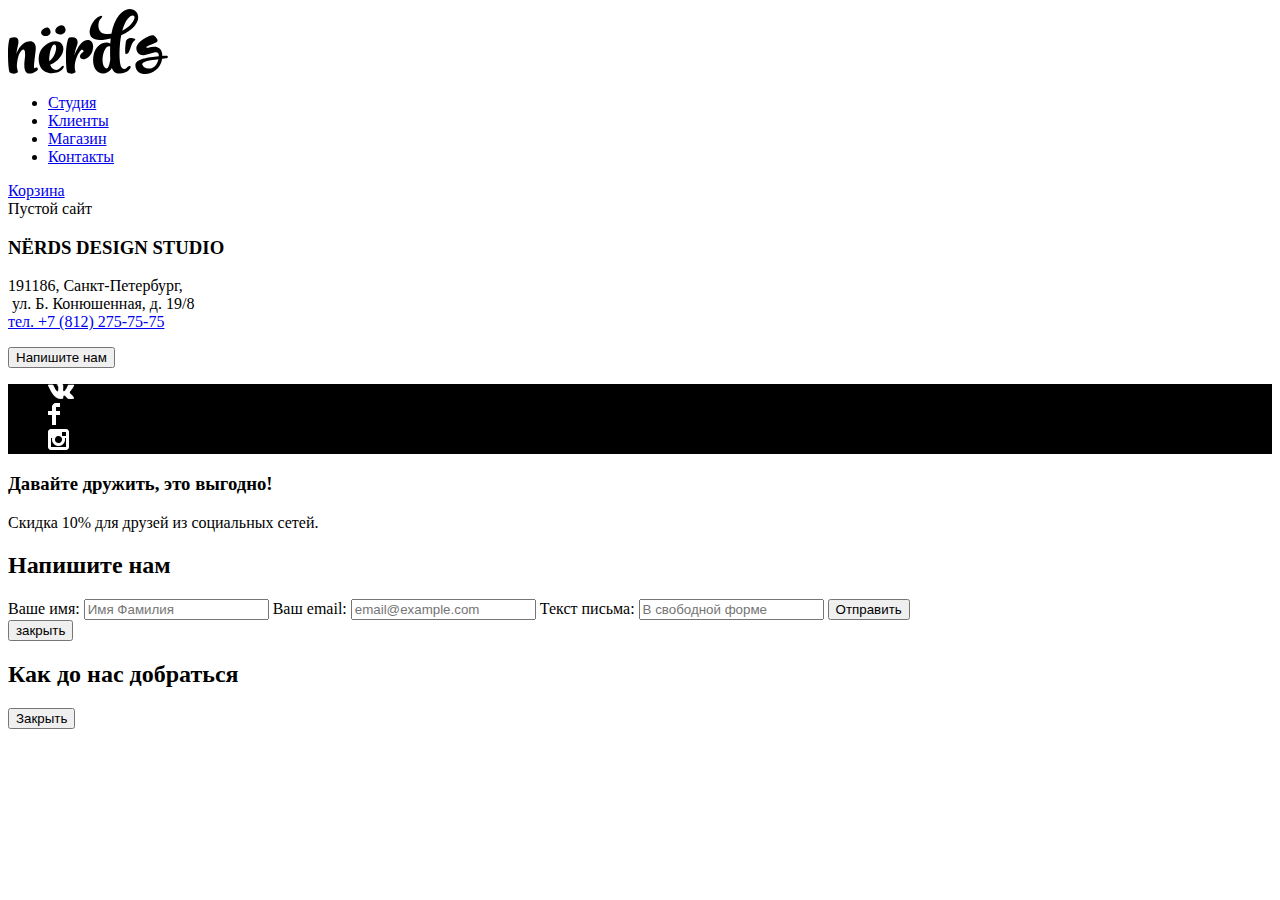
==== blank.html @ 750531e5 "Разметка главной страницы" ====
<!DOCTYPE HTML>
<html lang="ru">
<head>
  <meta charset="utf-8">
  <title>Проект Nerds</title>
</head>
<body>
<header>
  <nav>
    <a ><img src="img/nerds-logo.svg" alt="логотип"></a>
    <ul>
      <li><a href="blank.html">Студия
      </a></li>
      <li><a href="blank.html">Клиенты</a></li>
      <li><a href="catalog.html">Магазин</a></li>
      <li><a href="blank.html">Контакты</a></li>
    </ul>
    <a href="blank.html">Корзина</a>

  </nav>
</header>
<main>
Пустой сайт


</main>
<footer>
  <section>
    <h3>NЁRDS DESIGN STUDIO</h3>
    <p>191186, Санкт-Петербург,<br>  ул. Б. Конюшенная, д. 19/8  <br><a href="tel:+78122757575">тел. +7 (812) 275-75-75</a></p>
    <button type="post">Напишите нам</button>
  </section>
  <ul style="background-color: black;">
    <li><a href="blank.html"><img src="img/vk-icon.png" alt=""> </a></li>
    <li><a href="blank.html"><img src="img/fb-icon.png" alt=""> </a></li>
    <li><a href="blank.html"><img src="img/insta-icon.png" alt=""> </a></li>
  </ul>
  <h3>Давайте дружить, это выгодно!</h3>
  <p>Скидка 10% для друзей из социальных сетей.</p>

</footer>
<section>
  <h2>Напишите нам</h2>
  <form action="https://echo.htmlacademy.ru" method="post">
    <label for="login-login">Ваше имя:</label>
    <input type="login" id="login-login" placeholder="Имя Фамилия"></label>
    <label for="email">Ваш email:</label>
    <label>
      <input type="email" id="email" placeholder="email@example.com"></label>
    <label for="text">Текст письма:</label>
    <label><input type="text" id="text" placeholder="В свободной форме"></label>
    <button type="submit">Отправить</button>
  </form>
  <button type="button" >закрыть</button>
</section>
<section>
  <h2>Как до нас добраться</h2>
  <!--Здесь будет карта-->
  <button type="button" >Закрыть</button>
</section>



</body>
</html>
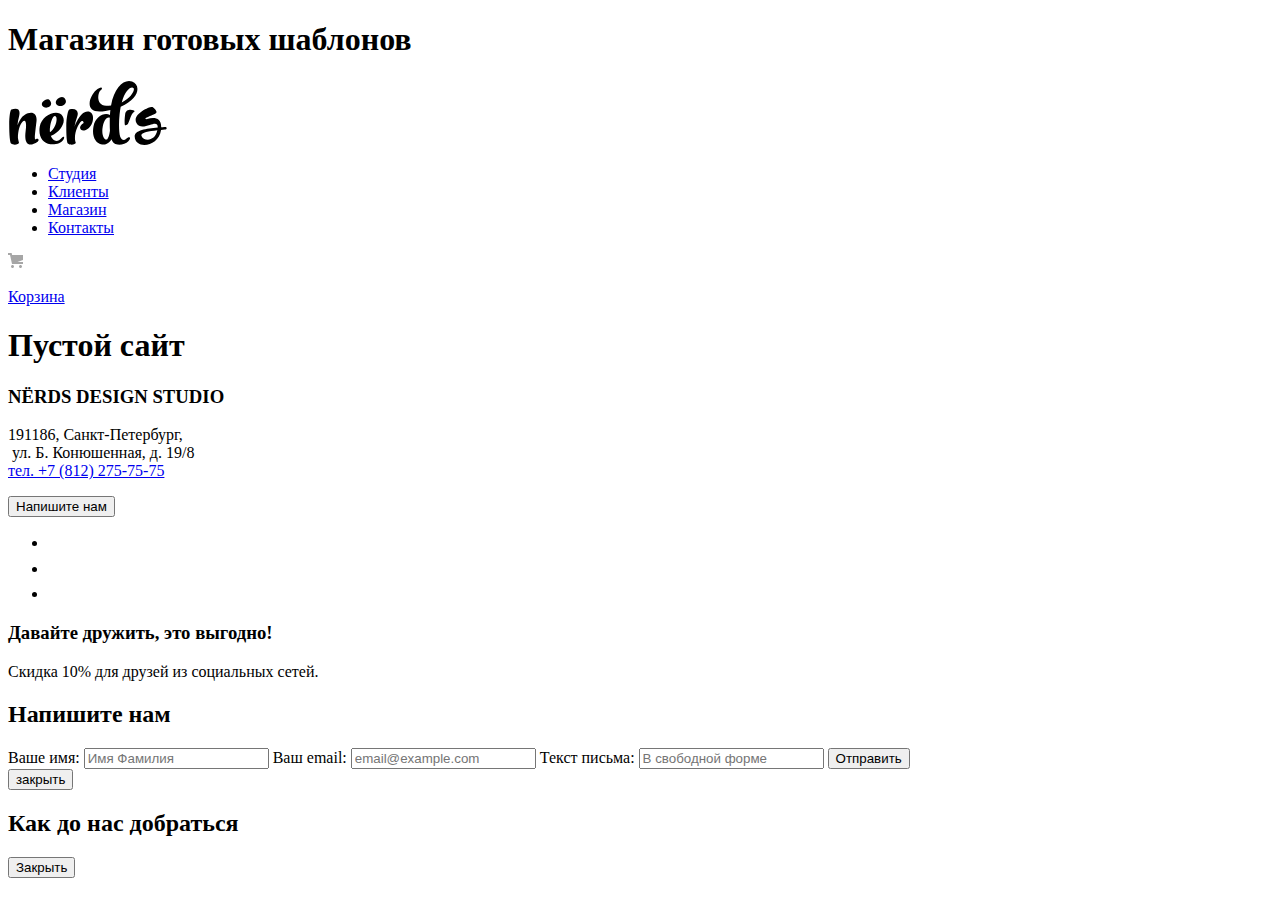
==== commit 9b2de847: "Графика всех страниц" ====
--- a/blank.html
+++ b/blank.html
@@ -3,11 +3,15 @@
 <head>
   <meta charset="utf-8">
   <title>Проект Nerds</title>
+  <link rel="icon" href="favicon.ico">
+  <link rel="icon" href="img/icon.svg" type="image/svg+×ml">
+  <link rel="apple-touch-icon" href="img/180.png">
 </head>
 <body>
 <header>
+  <h1>Магазин готовых шаблонов</h1>
   <nav>
-    <a ><img src="img/nerds-logo.svg" alt="логотип"></a>
+    <a href="index.html" ><img src="img/nerds-logo.svg" width="160" height="65" alt="логотип Нердс"></a>
     <ul>
       <li><a href="blank.html">Студия
       </a></li>
@@ -15,12 +19,13 @@
       <li><a href="catalog.html">Магазин</a></li>
       <li><a href="blank.html">Контакты</a></li>
     </ul>
+    <p><img src="img/cart-icon.svg" width="15" height="15" alt="Корзина"></p>
     <a href="blank.html">Корзина</a>
-
   </nav>
 </header>
 <main>
-Пустой сайт
+<h1>Пустой сайт</h1>
+
 
 
 </main>
@@ -31,25 +36,24 @@
 ул. Б. Конюшенная, д. 19/8    <br><a href="tel:+78122757575">тел. +7 (812) 275-75-75</a></p>
-    <button type="post">Напишите нам</button>
+    <button type="submit">Напишите нам</button>
   </section>
-  <ul style="background-color: black;">
-    <li><a href="blank.html"><img src="img/vk-icon.png" alt=""> </a></li>
-    <li><a href="blank.html"><img src="img/fb-icon.png" alt=""> </a></li>
-    <li><a href="blank.html"><img src="img/insta-icon.png" alt=""> </a></li>
+  <ul>
+   <li><a href="blank.html"><img src="img/vk-icon.svg " width="26" height="15" alt="мы в вконтакте"> </a></li>
+    <li><a href="blank.html"><img src="img/fb-icon.svg" width="12" height="22" alt="мы в фейсбуке"> </a></li>
+    <li><a href="blank.html"><img src="img/insta-icon.svg" width="21" height="21" alt="мы в инстаграме"> </a></li>
   </ul>
   <h3>Давайте дружить, это выгодно!</h3>
   <p>Скидка 10% для друзей из социальных сетей.</p>
-
 </footer>
 <section>
   <h2>Напишите нам</h2>
   <form action="https://echo.htmlacademy.ru" method="post">
     <label for="login-login">Ваше имя:</label>
-    <input type="login" id="login-login" placeholder="Имя Фамилия"></label>
+    <label > <input type="text" id="login-login" placeholder="Имя Фамилия"></label>
     <label for="email">Ваш email:</label>
     <label>
-      <input type="email" id="email" placeholder="email@example.com"></label>
+      <input type="text" id="email" placeholder="email@example.com"></label>
     <label for="text">Текст письма:</label>
     <label><input type="text" id="text" placeholder="В свободной форме"></label>
     <button type="submit">Отправить</button>
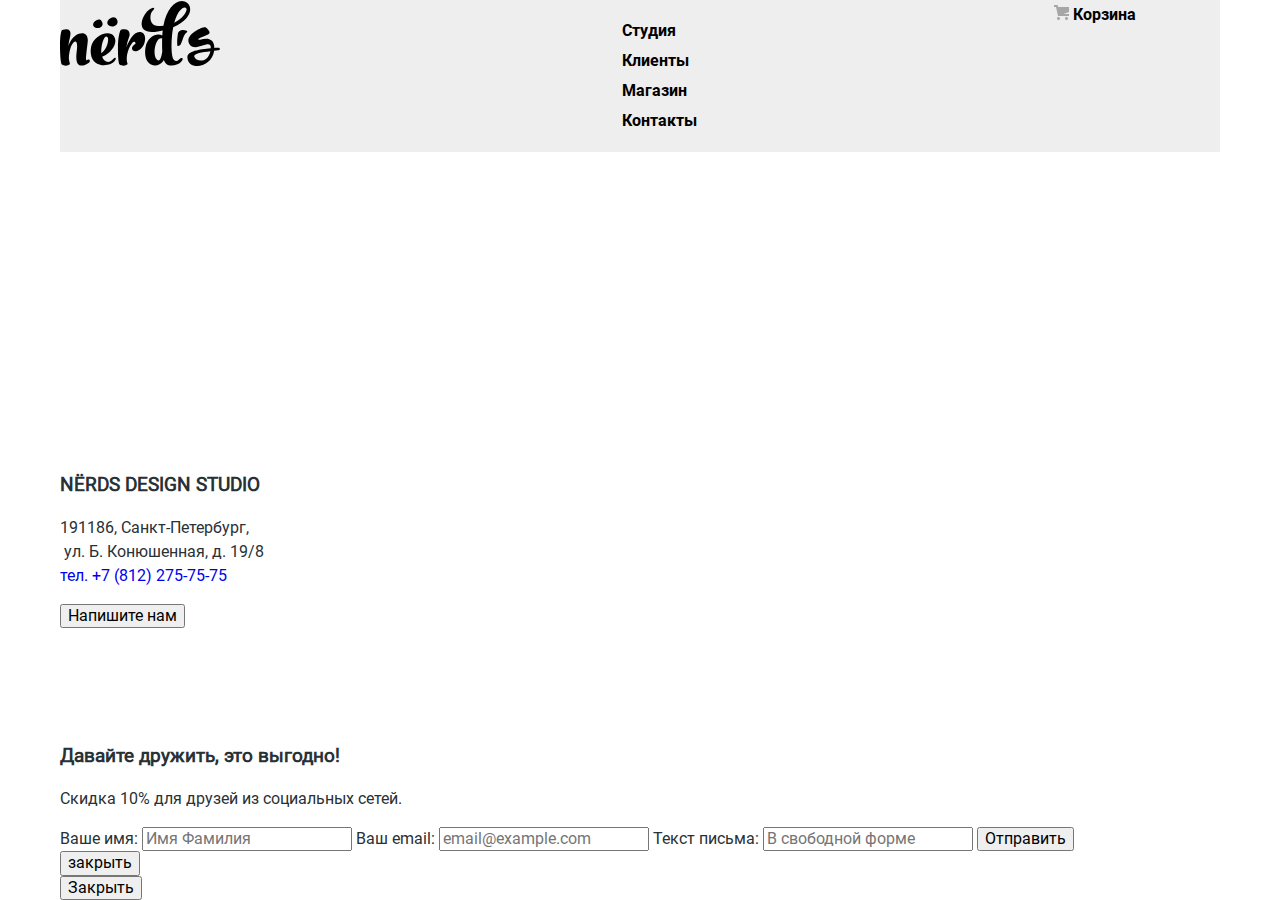
==== commit 9277ed5b: "стилизация страниц" ====
--- a/blank.html
+++ b/blank.html
@@ -1,27 +1,33 @@
 <!DOCTYPE HTML>
-<html lang="ru">
+<html class="page" lang="ru">
 <head>
   <meta charset="utf-8">
   <title>Проект Nerds</title>
+  <link rel="stylesheet"  href="css/normolize.css">
+  <link rel="stylesheet"  href="css/style.css">
   <link rel="icon" href="favicon.ico">
-  <link rel="icon" href="img/icon.svg" type="image/svg+×ml">
-  <link rel="apple-touch-icon" href="img/180.png">
 </head>
-<body>
-<header>
-  <h1>Магазин готовых шаблонов</h1>
-  <nav>
-    <a href="index.html" ><img src="img/nerds-logo.svg" width="160" height="65" alt="логотип Нердс"></a>
-    <ul>
-      <li><a href="blank.html">Студия
-      </a></li>
-      <li><a href="blank.html">Клиенты</a></li>
-      <li><a href="catalog.html">Магазин</a></li>
-      <li><a href="blank.html">Контакты</a></li>
-    </ul>
-    <p><img src="img/cart-icon.svg" width="15" height="15" alt="Корзина"></p>
-    <a href="blank.html">Корзина</a>
-  </nav>
+<body class="page-body">
+<header class="main-header">
+  <div class="wrapper">
+    <nav class="main-nav">
+      <div class="main-logo-grid">
+        <a class="main-logo" href="index.html" ><img src="img/nerds-logo.svg" width="160" height="65" alt="логотип Нердс"></a>
+      </div>
+      <div class="nav-list-grid">
+        <ul class="nav-list">
+          <li class="nav-item"><a href="blank.html">Студия
+          </a></li>
+          <li class="nav-item"><a href="blank.html">Клиенты</a></li>
+          <li class="nav-item"><a href="catalog.html">Магазин</a></li>
+          <li class="nav-item"><a href="blank.html">Контакты</a></li>
+        </ul>
+      </div>
+      <div class="icon-cart"><img src="img/cart-icon.svg" width="15" height="15" alt="Корзина">
+        <a class="item-cart" href="blank.html">Корзина</a>
+      </div>
+    </nav>
+  </div>
 </header>
 <main>
 <h1>Пустой сайт</h1>
--- a/css/normolize.css
+++ b/css/normolize.css
@@ -0,0 +1,349 @@
+/*! normalize.css v8.0.1 | MIT License | github.com/necolas/normalize.css */
+
+/* Document
+   ========================================================================== */
+
+/**
+ * 1. Correct the line height in all browsers.
+ * 2. Prevent adjustments of font size after orientation changes in iOS.
+ */
+
+html {
+  line-height: 1.15; /* 1 */
+  -webkit-text-size-adjust: 100%; /* 2 */
+}
+
+/* Sections
+   ========================================================================== */
+
+/**
+ * Remove the margin in all browsers.
+ */
+
+body {
+  margin: 0;
+}
+
+/**
+ * Render the `main` element consistently in IE.
+ */
+
+main {
+  display: block;
+}
+
+/**
+ * Correct the font size and margin on `h1` elements within `section` and
+ * `article` contexts in Chrome, Firefox, and Safari.
+ */
+
+h1 {
+  font-size: 2em;
+  margin: 0.67em 0;
+}
+
+/* Grouping content
+   ========================================================================== */
+
+/**
+ * 1. Add the correct box sizing in Firefox.
+ * 2. Show the overflow in Edge and IE.
+ */
+
+hr {
+  box-sizing: content-box; /* 1 */
+  height: 0; /* 1 */
+  overflow: visible; /* 2 */
+}
+
+/**
+ * 1. Correct the inheritance and scaling of font size in all browsers.
+ * 2. Correct the odd `em` font sizing in all browsers.
+ */
+
+pre {
+  font-family: monospace, monospace; /* 1 */
+  font-size: 1em; /* 2 */
+}
+
+/* Text-level semantics
+   ========================================================================== */
+
+/**
+ * Remove the gray background on active links in IE 10.
+ */
+
+a {
+  background-color: transparent;
+}
+
+/**
+ * 1. Remove the bottom border in Chrome 57-
+ * 2. Add the correct text decoration in Chrome, Edge, IE, Opera, and Safari.
+ */
+
+abbr[title] {
+  border-bottom: none; /* 1 */
+  text-decoration: underline; /* 2 */
+  text-decoration: underline dotted; /* 2 */
+}
+
+/**
+ * Add the correct font weight in Chrome, Edge, and Safari.
+ */
+
+b,
+strong {
+  font-weight: bolder;
+}
+
+/**
+ * 1. Correct the inheritance and scaling of font size in all browsers.
+ * 2. Correct the odd `em` font sizing in all browsers.
+ */
+
+code,
+kbd,
+samp {
+  font-family: monospace, monospace; /* 1 */
+  font-size: 1em; /* 2 */
+}
+
+/**
+ * Add the correct font size in all browsers.
+ */
+
+small {
+  font-size: 80%;
+}
+
+/**
+ * Prevent `sub` and `sup` elements from affecting the line height in
+ * all browsers.
+ */
+
+sub,
+sup {
+  font-size: 75%;
+  line-height: 0;
+  position: relative;
+  vertical-align: baseline;
+}
+
+sub {
+  bottom: -0.25em;
+}
+
+sup {
+  top: -0.5em;
+}
+
+/* Embedded content
+   ========================================================================== */
+
+/**
+ * Remove the border on images inside links in IE 10.
+ */
+
+img {
+  border-style: none;
+}
+
+/* Forms
+   ========================================================================== */
+
+/**
+ * 1. Change the font styles in all browsers.
+ * 2. Remove the margin in Firefox and Safari.
+ */
+
+button,
+input,
+optgroup,
+select,
+textarea {
+  font-family: inherit; /* 1 */
+  font-size: 100%; /* 1 */
+  line-height: 1.15; /* 1 */
+  margin: 0; /* 2 */
+}
+
+/**
+ * Show the overflow in IE.
+ * 1. Show the overflow in Edge.
+ */
+
+button,
+input { /* 1 */
+  overflow: visible;
+}
+
+/**
+ * Remove the inheritance of text transform in Edge, Firefox, and IE.
+ * 1. Remove the inheritance of text transform in Firefox.
+ */
+
+button,
+select { /* 1 */
+  text-transform: none;
+}
+
+/**
+ * Correct the inability to style clickable types in iOS and Safari.
+ */
+
+button,
+[type="button"],
+[type="reset"],
+[type="submit"] {
+  -webkit-appearance: button;
+}
+
+/**
+ * Remove the inner border and padding in Firefox.
+ */
+
+button::-moz-focus-inner,
+[type="button"]::-moz-focus-inner,
+[type="reset"]::-moz-focus-inner,
+[type="submit"]::-moz-focus-inner {
+  border-style: none;
+  padding: 0;
+}
+
+/**
+ * Restore the focus styles unset by the previous rule.
+ */
+
+button:-moz-focusring,
+[type="button"]:-moz-focusring,
+[type="reset"]:-moz-focusring,
+[type="submit"]:-moz-focusring {
+  outline: 1px dotted ButtonText;
+}
+
+/**
+ * Correct the padding in Firefox.
+ */
+
+fieldset {
+  padding: 0.35em 0.75em 0.625em;
+}
+
+/**
+ * 1. Correct the text wrapping in Edge and IE.
+ * 2. Correct the color inheritance from `fieldset` elements in IE.
+ * 3. Remove the padding so developers are not caught out when they zero out
+ *    `fieldset` elements in all browsers.
+ */
+
+legend {
+  box-sizing: border-box; /* 1 */
+  color: inherit; /* 2 */
+  display: table; /* 1 */
+  max-width: 100%; /* 1 */
+  padding: 0; /* 3 */
+  white-space: normal; /* 1 */
+}
+
+/**
+ * Add the correct vertical alignment in Chrome, Firefox, and Opera.
+ */
+
+progress {
+  vertical-align: baseline;
+}
+
+/**
+ * Remove the default vertical scrollbar in IE 10+.
+ */
+
+textarea {
+  overflow: auto;
+}
+
+/**
+ * 1. Add the correct box sizing in IE 10.
+ * 2. Remove the padding in IE 10.
+ */
+
+[type="checkbox"],
+[type="radio"] {
+  box-sizing: border-box; /* 1 */
+  padding: 0; /* 2 */
+}
+
+/**
+ * Correct the cursor style of increment and decrement buttons in Chrome.
+ */
+
+[type="number"]::-webkit-inner-spin-button,
+[type="number"]::-webkit-outer-spin-button {
+  height: auto;
+}
+
+/**
+ * 1. Correct the odd appearance in Chrome and Safari.
+ * 2. Correct the outline style in Safari.
+ */
+
+[type="search"] {
+  -webkit-appearance: textfield; /* 1 */
+  outline-offset: -2px; /* 2 */
+}
+
+/**
+ * Remove the inner padding in Chrome and Safari on macOS.
+ */
+
+[type="search"]::-webkit-search-decoration {
+  -webkit-appearance: none;
+}
+
+/**
+ * 1. Correct the inability to style clickable types in iOS and Safari.
+ * 2. Change font properties to `inherit` in Safari.
+ */
+
+::-webkit-file-upload-button {
+  -webkit-appearance: button; /* 1 */
+  font: inherit; /* 2 */
+}
+
+/* Interactive
+   ========================================================================== */
+
+/*
+ * Add the correct display in Edge, IE 10+, and Firefox.
+ */
+
+details {
+  display: block;
+}
+
+/*
+ * Add the correct display in all browsers.
+ */
+
+summary {
+  display: list-item;
+}
+
+/* Misc
+   ========================================================================== */
+
+/**
+ * Add the correct display in IE 10+.
+ */
+
+template {
+  display: none;
+}
+
+/**
+ * Add the correct display in IE 10.
+ */
+
+[hidden] {
+  display: none;
+}--- a/css/style.css
+++ b/css/style.css
@@ -0,0 +1,342 @@
+/*Fonts*/
+
+@font-face{
+	font-family: "Roboto";
+	src: url("../fonts/roboto.woff2") format("woff2"),
+	url("../fonts/roboto.woff") format("woff");
+	font-weight: 400;
+	font-style: normal;
+	}
+
+@font-face{
+	font-family: "Robotobold";
+	src: url("../fonts/robotobold.woff2") format("woff2"),
+	url("../fonts/robotobold.woff") format("woff");
+	font-weight: 700;
+	font-style: normal;
+	}
+
+@font-face{
+	font-family: "Robotomedium";
+	src: url("../fonts/robotomedium.woff2") format("woff2"),
+	url("../fonts/robotomedium.woff") format("woff");
+	font-weight: 500;
+	font-style: normal;
+	}
+
+
+/* Variables */
+
+ :root{
+ 	--basic-dark: #000000;
+ 	  --basic-black: #283136;
+ 	  --basic-white: #FFFFFF;
+ 	  --basic-grey: #444444;
+ 	  --basic-extra-grey: #4D4D4D;
+ 	  --basic-red: #FB565A;
+ 	  --basic-green:#00CA74;
+ 	  --basic-yellow:#EFC849;
+ 	  --special:#EEEEEE;
+ }
+
+ /* Global */
+.page{
+  max-width: 1440px ;
+  height: 100%;
+}
+ .page-body{
+   min-height: 100%;
+   display: grid;
+   grid-template-rows: min-content 1fr min-content ;
+   align-content: start;
+   width: 1160px;
+ 	margin: 0  auto;
+ 	padding: 0;
+ 	font-family: "Roboto", Arial, sans-serif ;
+ 	font-weight: 400;
+ 	font-style: normal;
+ 	font-size: 16px;
+ 	line-height: 24px;
+ 	background-color: #fff;
+   color: var(--basic-black);
+   background-position: top center;
+   background-repeat: no-repeat;
+ 	 }
+ img{
+ 	max-width: 	100%;
+ 	height: 	auto;
+ }
+ a{
+  	text-decoration: none;
+
+ 	 }
+ li{
+   list-style: none;
+ }
+
+ h1,
+ h2{
+ 	display: none;
+ }
+ .btn{
+ 	font-family: "Robotomedium", Arial, sans-serif ;
+ 	font-style: normal;
+ 	font-size: 16px;
+ 	line-height: 18px;
+ 	color: var(--basic-white);
+	background-color: var(--basic-red);
+	text-transform: uppercase;
+	width: 160px;
+	height: 50px;
+	border-radius: 3px;
+ }
+ .btn:hover{
+background-color: #E74246;
+ }
+ .btn:active{
+ 	background-color: #D7373B;
+ }
+
+
+
+
+
+ /* main-nav*/
+
+
+ .wrapper{
+ 	background-color: var(--special);
+ 	margin:0;
+ }
+ .main-nav{
+   display: grid;
+   grid-template-columns: 1fr 5fr 1fr;
+ }
+ .main-logo-grid{
+   order: ;
+ }
+ .nav-list-grid {
+ 	list-style: none;
+   justify-self: center;
+ 	 }
+
+ .nav-list a{
+  	font-family: "Robotobold", Arial, sans-serif ;
+ 	font-size: 16px;
+ 	line-height: 30px;
+ 	color: var(--basic-dark);
+ 	text-decoration: none;
+  }
+  .nav-list a:visited{
+  text-decoration: underline;
+  }
+
+  .nav-list a:hover{
+  	color: var(--basic-red);
+  }
+  .nav-list a:active{
+  	color: var(--basic-dark);
+  opacity: 0.3;
+  }
+
+
+ .item-cart{
+ 	font-size: 16px;
+ 	line-height: 30px;
+ 	color: var(--basic-dark);
+font-family: "Robotobold", Arial, sans-serif;
+text-decoration: none;
+
+ }
+ /* slider*/
+
+ .slider h3{
+font-size: 55px;
+line-height: 55px;
+font-family: "Robotomedium", Arial, sans-serif;
+color: var(--basic-dark);
+ }
+
+
+/* Example*/
+.example h3{
+
+	font-family: "Robotobold", Arial, sans-serif;
+	color: var(--basic-dark);
+	font-size: 24px;
+	line-height: 30px;
+}
+.btn-example2{
+	background-color: #00CA74;
+}
+.example-item2 button:hover{
+	background-color: #00BC6C;
+}
+.example-item2 button:active{
+	background-color: #00AA62;
+}
+.btn-example3{
+	background-color: #EFC84A;
+}
+.example-item3 button:hover{
+	background-color: #EAB534;
+}
+.example-item3 button:active{
+	background-color: #E5A722;
+}
+
+
+
+/* Advantages*/
+.advantages-section1 h3{
+	font-family: "Robotomedium", Arial, sans-serif;
+	color: var(--basic-dark);
+	font-size: 45px;
+	line-height: 45px;
+}
+.advantages-section1 strong{
+	font-family: "Robotobold", Arial, sans-serif;
+	text-transform: uppercase;
+}
+
+.table caption{
+	font-family: "Robotobold", Arial, sans-serif;
+	color: var(--basic-dark);
+	text-transform: uppercase;
+}
+thead td{
+	font-family: "Robotobold", Arial, sans-serif;
+	color: var(--basic-dark);
+	font-size: 45px;
+	line-height: 64px;
+	text-align: center;
+}
+tbody td{
+	color: var(--basic-black);
+	font-size: 16px;
+	line-height: 18px;
+	text-align: left;
+}
+
+/*Sites*/
+.sites{
+
+	}
+.sites-list{
+list-style: none;
+
+}
+
+
+/* Footer*/
+
+.contacts h3{
+	font-family: "Robotobold", Arial, sans-serif;
+	color: var(--basic-dark);
+	font-size: 18px;
+	line-height: 30px;
+
+}
+.contacts p{
+	color: #666666;
+	font-size: 16px;
+	line-height: 18px;
+
+}
+
+
+.social-list li {
+  display: table-cell;
+  vertical-align: middle;
+  text-align: center;
+  width: 81px;
+  height: 81px;
+  border-radius: 50%;
+  background-color: #E1E1E1;
+ }
+ .social-list li:hover{
+background-color: #E74246;
+ }
+ .social-list li:active{
+ 	background-color: #D7373B;
+ }
+
+  /* Modal*/
+.info-send{
+  max-width: 960px;
+  max-height: 590px;
+  font-family: "Robotobold", Arial, sans-serif;
+  font-size: 45px;
+  line-height: 52px;
+}
+.modal-form{
+  max-width: 760px;
+  max-height: 256px;
+  font-family: "Robotobold", Arial, sans-serif;
+  font-size: 16px;
+  line-height: 18px;
+}
+.modal-form .user{
+    font-family: "Roboto", Arial, sans-serif;
+  font-size: 16px;
+  line-height: 18px;
+  color: var(--basic-grey);
+}
+
+
+
+/* CATALOG*/
+
+/*Navigation*/
+
+.layout-price h3{
+	text-transform: uppercase;
+	font-family: "Robotobold";
+	font-size: 18px;
+	line-height: 30px;
+	color: var(--basic-dark);
+}
+
+.filter-info{
+	font-family: "Roboto";
+	font-size: 16px;
+	line-height: 19px;
+	color: var(--basic-black);
+}
+
+
+.layout-price{
+width: 360px;
+height: 231px;
+font-family: "Roboto";
+text-align: center;
+font-size: 16px;
+line-height: 18px;
+color: #666666;
+background-color: #EEEEEE;
+ }
+
+ .btn-layout{
+ 	width: 200px;
+ 	height: 50px;
+ 	}
+ .btn-next{
+ 	width: 260px;
+ 	height: 50px;
+ 	border-radius: none;
+ 	border:none;
+ 	color:var(--basic-dark);
+ 	background-color: var(--special);
+ }
+ .layout-number a{
+color: #000 !important;
+text-align: center;
+font-family: "Robotomedium";
+background-color: var(--special);
+width: 50px;
+height: 50px;
+font-size: 16px;
+line-height: 18px;
+
+ }
+
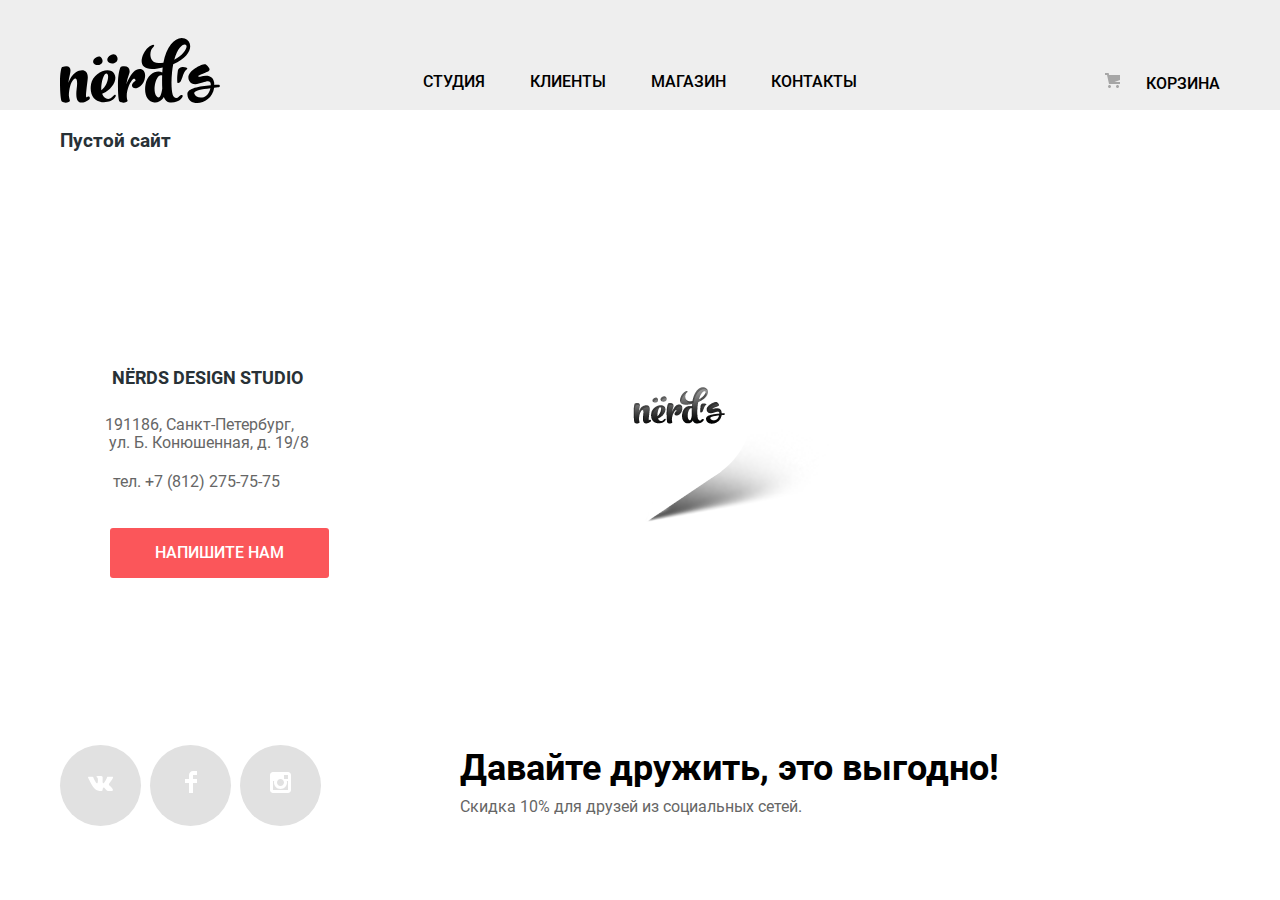
==== commit 16b62a80: "Доработка" ====
--- a/blank.html
+++ b/blank.html
@@ -7,72 +7,81 @@
   <link rel="stylesheet"  href="css/style.css">
   <link rel="icon" href="favicon.ico">
 </head>
+
 <body class="page-body">
+
 <header class="main-header">
-  <div class="wrapper">
-    <nav class="main-nav">
-      <div class="main-logo-grid">
-        <a class="main-logo" href="index.html" ><img src="img/nerds-logo.svg" width="160" height="65" alt="логотип Нердс"></a>
-      </div>
-      <div class="nav-list-grid">
+
+  <nav class="main-nav">
+    <div class="main-nav-wrapper">
+      <div class="container">
+        <a class="main-logo" href="index.html" ><svg xmlns="http://www.w3.org/2000/svg" width="160" height="66" viewBox="0 0 160 66" fill="none">
+          <path fill-rule="evenodd" clip-rule="evenodd" d="M48.031 24.783C51.682 28.757 59.647 25.158 57.062 19.861C55.336 16.305 52.75 17.13 50.904 18.041C47.208 19.82 46.509 23.088 48.031 24.783ZM42.105 22.002C44.481 26.868 37.168 30.173 33.813 26.523C32.415 24.968 33.058 21.963 36.449 20.33C38.146 19.494 40.522 18.734 42.105 22.002ZM157.936 50.374C156.715 50.5332 155.442 50.6425 154.221 50.7474L154.179 50.751V50.807C151.764 68.171 127.991 71.038 127.4 57.406C127.131 51.239 138.993 49.456 150.798 48.318C151.007 42.9112 147.233 44.1234 142.648 45.5959C137.829 47.1437 132.115 48.979 129.19 43.717C124.171 34.692 143.822 25.779 145.918 27.615C152.271 33.1766 149.4 34.2063 144.727 35.8824L144.539 35.95C135.049 39.36 138.748 40.057 140.028 39.676C147.597 37.423 154.394 38.636 154.34 47.993C154.955 47.9419 155.557 47.9025 156.154 47.8634L156.154 47.8634C156.807 47.8207 157.452 47.7784 158.097 47.722C160.403 47.507 160.564 50.157 157.936 50.374ZM150.422 51.13C141.298 52.158 133.409 53.566 134.269 56.485C135.985 62.058 147.846 63.303 150.422 51.13ZM117.79 34.23C116.975 39.88 116.996 45.881 117.678 45.918C118.012 45.937 119.982 45.572 120.617 44.411C121.226 43.2934 121.794 41.7543 122.388 40.141L122.388 40.1409L122.388 40.1409L122.388 40.1408L122.388 40.1407L122.388 40.1406L122.388 40.1405C123.586 36.8907 124.895 33.3397 126.883 32.324C129.725 30.873 118.795 27.279 117.79 34.23ZM28.883 62.666C20.964 68.004 14.664 66.825 16.671 51.818C18.121 40.914 15.723 40.297 13.549 42.376C10.704 45.073 8.921 52.099 8.865 58.788C9.12323 60.3951 9.45828 61.9889 9.869 63.564C10.203 65.194 4.962 66.879 1.895 64.575C0.837 63.79 0 55.865 0 45.131C0 36.307 1.171 30.236 2.23 29.956C10.259 27.765 11.542 31.304 9.813 37.937C9.12537 40.5343 8.65871 43.1851 8.418 45.861C10.091 41.197 12.489 37.376 15.221 35.688C22.637 31.024 28.826 33.215 27.655 42.489C25.648 59.069 25.481 61.316 27.265 60.024C29.496 58.45 30.945 61.262 28.883 62.666ZM41.766 65.142C47.176 65.761 52.807 64.074 54.982 60.59C56.821 57.667 55.316 56.655 53.197 59.015C48.737 64.131 44.109 61.826 42.158 56.655L42.66 56.487C52.082 52.721 57.992 42.493 54.257 36.704C49.126 28.723 33.069 35.86 31.061 47.045C29.221 57.386 34.016 64.299 41.766 65.142ZM41.377 53.172C47.232 49.013 49.183 39.852 47.566 37.267C45.838 34.57 42.492 38.784 41.321 49.013C41.21 50.474 41.21 51.878 41.377 53.172ZM77.125 51.051C79.188 50.376 81.494 48.499 83.091 45.992C83.538 45.289 83.914 44.657 84.43 43.012C84.3675 43.2111 84.3915 43.1204 84.4509 42.8953C84.5588 42.4863 84.7839 41.6335 84.82 41.271C84.82 41.215 84.876 40.932 84.932 40.822C86.157 33.965 81.921 30.086 76.065 33.009C72.776 34.638 68.706 40.822 66.253 47.51C66.866 43.912 67.925 40.484 69.096 37.111C71.103 31.154 67.368 28.119 60.956 29.862C59.896 30.143 57.945 37.955 57.945 46.779C57.945 57.513 58.503 63.695 59.562 64.483C62.628 66.843 68.092 65.101 67.535 63.527C67.3189 62.9291 67.1554 62.3284 66.9926 61.7303L66.977 61.673C66.977 61.504 66.977 61.335 66.922 61.167C65.861 54.196 69.933 44.532 73.278 41.946C74.17 41.215 75.396 41.721 75.564 43.632C72.832 44.981 71.94 47.342 71.94 48.353C71.94 51.107 74.727 51.781 77.125 51.051Z" fill="black"/>
+          <path fill-rule="evenodd" clip-rule="evenodd" d="M113.207 27.161C112.726 29.6539 112.354 32.1666 112.092 34.692C111.033 44.752 111.48 53.688 112.705 57.678C113.431 59.815 116.162 62.624 118.783 59.701C121.626 56.498 124.75 58.352 120.957 62.117C118.617 64.422 114.268 65.995 109.918 65.545C106.795 65.152 104.9 63.13 103.784 60.04C103.34 60.938 102.837 61.725 102.224 62.342C100.105 64.535 97.539 65.772 94.25 65.434C87.613 64.704 83.712 57.511 85.551 47.281C87.503 36.49 96.87 32.556 102.279 35.424C102.391 34.075 102.502 32.725 102.614 31.32C102.642 31.1795 102.655 31.039 102.669 30.8985C102.683 30.758 102.697 30.6175 102.724 30.477C101.079 30.8387 99.424 31.1575 97.762 31.433C73.787 35.423 82.04 15.864 87.894 10.75C94.53 5.017 95.254 8.895 93.191 10.188C89.511 12.548 87.894 26.093 98.432 26.093C100.161 26.093 101.778 25.981 103.394 25.812C106.685 7.49 116.665 -1.391 124.75 1.532C133.726 4.792 132.779 19.067 113.207 27.161ZM102.279 51.554C102.055 48.012 102.055 44.022 102.112 39.918C102.112 39.6576 102.127 39.3974 102.141 39.1449C102.155 38.9068 102.168 38.6754 102.168 38.457C98.822 36.939 95.533 42.11 94.695 49.249C93.749 57.622 97.483 62.062 99.603 60.04C101.22 58.409 102.056 53.237 102.279 51.554ZM126.365 8.389C124.581 5.747 118.058 8.951 114.267 22.721C123.802 18.167 127.593 10.299 126.365 8.389Z" fill="black"/>
+        </svg>
+        </a>
         <ul class="nav-list">
           <li class="nav-item"><a href="blank.html">Студия
           </a></li>
-          <li class="nav-item"><a href="blank.html">Клиенты</a></li>
-          <li class="nav-item"><a href="catalog.html">Магазин</a></li>
-          <li class="nav-item"><a href="blank.html">Контакты</a></li>
+          <li class="nav-item"><a class="nav-link" href="blank.html">Клиенты</a></li>
+          <li class="nav-item"><a class="nav-link" href="catalog.html">Магазин</a></li>
+          <li class="nav-item"><a class="nav-link" href="blank.html">Контакты</a></li>
         </ul>
+        <div class="icon-cart">
+          <a class="item-cart nav-link" href="blank.html">
+
+            Корзина</a>
+        </div>
       </div>
-      <div class="icon-cart"><img src="img/cart-icon.svg" width="15" height="15" alt="Корзина">
-        <a class="item-cart" href="blank.html">Корзина</a>
-      </div>
-    </nav>
-  </div>
+    </div>
+  </nav>
+
 </header>
-<main>
-<h1>Пустой сайт</h1>
+<div class="container">
+  <h3>Пустой сайт</h3>
+</div>
 
+<section class="location">
 
-
-</main>
-<footer>
-  <section>
-    <h3>NЁRDS DESIGN STUDIO</h3>
-    <p>191186, Санкт-Петербург,<br>  +  <iframe src="https://www.google.com/maps/embed?pb=!1m18!1m12!1m3!1d499.6548843040408!2d30.32205229927831!3d59.93845515293437!2m3!1f0!2f0!3f0!3m2!1i1024!2i768!4f13.1!3m3!1m2!1s0x4696310fca145cc1%3A0x42b32648d8238007!2z0JHQvtC70YzRiNCw0Y8g0JrQvtC90Y7RiNC10L3QvdCw0Y8g0YPQuy4sIDE5LzgsINCh0LDQvdC60YIt0J_QtdGC0LXRgNCx0YPRgNCzLCDQoNC-0YHRgdC40Y8sIDE5MTE4Ng!5e0!3m2!1sru!2sby!4v1615289316536!5m2!1sru!2sby"  style="border:0;" allowfullscreen="" loading="lazy" title="Офис по адресу:191186, Санкт-Петербург,   ул. Б. Конюшенная, д. 19/8   -<br><a href="tel:+78122757575">тел. +7 (812) 275-75-75</a></p>
-    <button type="submit">Напишите нам</button>
-  </section>
-  <ul>
-   <li><a href="blank.html"><img src="img/vk-icon.svg " width="26" height="15" alt="мы в вконтакте"> </a></li>
-    <li><a href="blank.html"><img src="img/fb-icon.svg" width="12" height="22" alt="мы в фейсбуке"> </a></li>
-    <li><a href="blank.html"><img src="img/insta-icon.svg" width="21" height="21" alt="мы в инстаграме"> </a></li>
-  </ul>
-  <h3>Давайте дружить, это выгодно!</h3>
-  <p>Скидка 10% для друзей из социальных сетей.</p>
-</footer>
-<section>
-  <h2>Напишите нам</h2>
-  <form action="https://echo.htmlacademy.ru" method="post">
-    <label for="login-login">Ваше имя:</label>
-    <label > <input type="text" id="login-login" placeholder="Имя Фамилия"></label>
-    <label for="email">Ваш email:</label>
-    <label>
-      <input type="text" id="email" placeholder="email@example.com"></label>
-    <label for="text">Текст письма:</label>
-    <label><input type="text" id="text" placeholder="В свободной форме"></label>
-    <button type="submit">Отправить</button>
-  </form>
-  <button type="button" >закрыть</button>
-</section>
-<section>
-  <h2>Как до нас добраться</h2>
-  <!--Здесь будет карта-->
-  <button type="button" >Закрыть</button>
+">
+
+  </iframe>
+  <h2 class="visually-hidden">Как до нас добраться</h2>
+  <div class="container">
+
+    <div class="contacts-wrapper">
+      <div class="contacts">
+        <img src="img/map-marker.svg" alt="Логотип Нердс на карте">
+        <h3 >NЁRDS DESIGN STUDIO</h3>
+        <p>191186, Санкт-Петербург,<br> +ул. Б. Конюшенная, д. 19/8 + +<br><br><a class="tel" href="tel:+78122757575">тел. +7 (812) 275-75-75</a></p>
+        <a class="btn send-us" href="blank.html">Напишите нам</a>
+      </div>
+    </div>
+  </div>
 </section>
 
+<footer class="footer">
 
+  <div class="container">
 
-</body>
-</html>
+    <div class="main-footer">
+      <ul class="social-list">
+        <li class="social-item"><a class="social-button" href="blank.html" aria-label="Вконтакте"><img src="img/vk-icon.svg" width="26" height="15" alt="мы в вконтакте"> </a>
+        </li>
+        <li class="social-item"><a class="social-button" href="blank.html" aria-label="Вфейсбуке"><img src="img/fb-icon.svg" width="12" height="22" alt="мы в фейсбуке"> </a>
+        </li>
+        <li class="social-item"><a class="social-button" href="blank.html" aria-label="Винстаграмме"><img src="img/insta-icon.svg" width="21" height="21" alt="мы в инстаграме"> </a></li>
+      </ul>
+      <div class="social-info">
+        <h3>Давайте дружить, это выгодно!</h3>
+        <p>Скидка 10% для друзей из социальных сетей.</p>
+      </div>
+    </div>
+  </div>
+</footer>
--- a/css/style.css
+++ b/css/style.css
@@ -7,22 +7,22 @@
 	font-weight: 400;
 	font-style: normal;
 	}
-
 @font-face{
-	font-family: "Robotobold";
+  font-family: "Roboto";
+  src: url("../fonts/robotomedium.woff2") format("woff2"),
+  url("../fonts/robotomedium.woff") format("woff");
+  font-weight: 500;
+  font-style: normal;
+}
+@font-face{
+	font-family: "Roboto";
 	src: url("../fonts/robotobold.woff2") format("woff2"),
 	url("../fonts/robotobold.woff") format("woff");
 	font-weight: 700;
 	font-style: normal;
 	}
 
-@font-face{
-	font-family: "Robotomedium";
-	src: url("../fonts/robotomedium.woff2") format("woff2"),
-	url("../fonts/robotomedium.woff") format("woff");
-	font-weight: 500;
-	font-style: normal;
-	}
+
 
 
 /* Variables */
@@ -41,302 +41,1770 @@
 
  /* Global */
 .page{
-  max-width: 1440px ;
   height: 100%;
 }
- .page-body{
-   min-height: 100%;
-   display: grid;
-   grid-template-rows: min-content 1fr min-content ;
-   align-content: start;
-   width: 1160px;
- 	margin: 0  auto;
- 	padding: 0;
- 	font-family: "Roboto", Arial, sans-serif ;
- 	font-weight: 400;
- 	font-style: normal;
- 	font-size: 16px;
- 	line-height: 24px;
- 	background-color: #fff;
-   color: var(--basic-black);
-   background-position: top center;
-   background-repeat: no-repeat;
- 	 }
- img{
- 	max-width: 	100%;
- 	height: 	auto;
- }
- a{
-  	text-decoration: none;
-
- 	 }
- li{
-   list-style: none;
- }
-
- h1,
- h2{
- 	display: none;
- }
- .btn{
- 	font-family: "Robotomedium", Arial, sans-serif ;
- 	font-style: normal;
- 	font-size: 16px;
- 	line-height: 18px;
- 	color: var(--basic-white);
-	background-color: var(--basic-red);
-	text-transform: uppercase;
-	width: 160px;
-	height: 50px;
-	border-radius: 3px;
- }
- .btn:hover{
-background-color: #E74246;
- }
- .btn:active{
- 	background-color: #D7373B;
- }
-
-
-
-
-
- /* main-nav*/
-
-
- .wrapper{
- 	background-color: var(--special);
- 	margin:0;
- }
- .main-nav{
-   display: grid;
-   grid-template-columns: 1fr 5fr 1fr;
- }
- .main-logo-grid{
-   order: ;
- }
- .nav-list-grid {
- 	list-style: none;
-   justify-self: center;
- 	 }
-
- .nav-list a{
-  	font-family: "Robotobold", Arial, sans-serif ;
- 	font-size: 16px;
- 	line-height: 30px;
- 	color: var(--basic-dark);
- 	text-decoration: none;
-  }
-  .nav-list a:visited{
-  text-decoration: underline;
-  }
-
-  .nav-list a:hover{
-  	color: var(--basic-red);
-  }
-  .nav-list a:active{
-  	color: var(--basic-dark);
-  opacity: 0.3;
-  }
-
-
- .item-cart{
- 	font-size: 16px;
- 	line-height: 30px;
- 	color: var(--basic-dark);
-font-family: "Robotobold", Arial, sans-serif;
-text-decoration: none;
-
- }
- /* slider*/
-
- .slider h3{
-font-size: 55px;
-line-height: 55px;
-font-family: "Robotomedium", Arial, sans-serif;
-color: var(--basic-dark);
- }
-
-
-/* Example*/
-.example h3{
-
-	font-family: "Robotobold", Arial, sans-serif;
-	color: var(--basic-dark);
-	font-size: 24px;
-	line-height: 30px;
-}
-.btn-example2{
-	background-color: #00CA74;
-}
-.example-item2 button:hover{
-	background-color: #00BC6C;
-}
-.example-item2 button:active{
-	background-color: #00AA62;
-}
-.btn-example3{
-	background-color: #EFC84A;
-}
-.example-item3 button:hover{
-	background-color: #EAB534;
-}
-.example-item3 button:active{
-	background-color: #E5A722;
-}
-
-
-
-/* Advantages*/
-.advantages-section1 h3{
-	font-family: "Robotomedium", Arial, sans-serif;
-	color: var(--basic-dark);
-	font-size: 45px;
-	line-height: 45px;
-}
-.advantages-section1 strong{
-	font-family: "Robotobold", Arial, sans-serif;
-	text-transform: uppercase;
-}
-
-.table caption{
-	font-family: "Robotobold", Arial, sans-serif;
-	color: var(--basic-dark);
-	text-transform: uppercase;
-}
-thead td{
-	font-family: "Robotobold", Arial, sans-serif;
-	color: var(--basic-dark);
-	font-size: 45px;
-	line-height: 64px;
-	text-align: center;
-}
-tbody td{
-	color: var(--basic-black);
-	font-size: 16px;
-	line-height: 18px;
-	text-align: left;
-}
-
-/*Sites*/
-.sites{
-
-	}
-.sites-list{
-list-style: none;
-
-}
-
-
-/* Footer*/
-
-.contacts h3{
-	font-family: "Robotobold", Arial, sans-serif;
-	color: var(--basic-dark);
-	font-size: 18px;
-	line-height: 30px;
-
-}
-.contacts p{
-	color: #666666;
-	font-size: 16px;
-	line-height: 18px;
-
-}
-
-
-.social-list li {
-  display: table-cell;
+.page-body{
+  min-height: 100%;
+  display: -ms-grid;
+  display: grid;
+  -ms-grid-rows: -webkit-min-content 1fr -webkit-min-content ;
+  -ms-grid-rows: min-content 1fr min-content ;
+  grid-template-rows: -webkit-min-content 1fr -webkit-min-content ;
+  grid-template-rows: min-content 1fr min-content ;
+  -ms-flex-line-pack: start;
+  align-content: start;
+  font-family: "Roboto", "Arial", "sans-serif";
+  font-weight: 400;
+  font-style: normal;
+  font-size: 16px;
+  line-height: 24px;
+
+  color: var(--basic-black);
+  background-position: top center;
+  background-repeat: no-repeat;
+}
+
+.container{
+  width: 1160px;
+  padding: 0 10px;
+  margin: 0 auto;
+}
+img{
+  max-width: 	100%;
+  height: 	auto;
+}
+a{
   vertical-align: middle;
   text-align: center;
+  text-decoration: none;
+
+}
+li{
+  list-style: none;
+}
+
+.visually-hidden{
+  position: absolute;
+  width: 1px;
+  height: 1px;
+  margin: -1px;
+  border: 0;
+  padding: 0;
+  white-space: nowrap;
+  -webkit-clip-path: inset(100%);
+  clip-path: inset(100%);
+  clip: rect(0 0 0 0);
+  overflow: hidden;
+}
+.btn{
+  font-family: "Roboto","Arial", "sans-serif";
+  font-style: normal;
+  font-weight: 500;
+  font-size: 16px;
+  line-height: 18px;
+  color: var(--basic-white);
+  background-color: var(--basic-red);
+  text-transform: uppercase;
+  width: 160px;
+  height: 50px;
+  border-radius: 3px;
+}
+.btn:hover{
+  background-color: #E74246;
+}
+.btn:active{
+  background-color: #D7373B;
+}
+
+.main-nav-wrapper{
+  width: 100%;
+  background-color: var(--special);
+}
+                                            /* main-nav*/
+
+.main-nav .container{
+  padding-top: 37px;
+  display: -webkit-box;
+  display: -ms-flexbox;
+  display: flex;
+  -webkit-box-pack: justify;
+  -ms-flex-pack: justify;
+  justify-content: space-between;
+  -webkit-box-align: center;
+  -ms-flex-align: center;
+  align-items: center;
+
+}
+.main-slider-wrapper .container{
+  display: -webkit-box;
+  display: -ms-flexbox;
+  display: flex;
+  -webkit-box-align: center;
+  -ms-flex-align: center;
+  align-items: center;
+
+}
+
+.main-nav svg:hover{
+  fill-opacity: 0.2;
+  drop-shadow:0 4px 4px rgba(0, 0, 0, 0.25);
+}
+.main-logo{
+  -ms-flex-item-align: start;
+  align-self: flex-start;
+  margin: 0;
+  padding: 0 ;
+}
+
+.nav-list{
+  display: -webkit-box;
+  display: -ms-flexbox;
+  display: flex;
+  -ms-flex-wrap: wrap;
+  flex-wrap: wrap;
+  -webkit-box-pack: start;
+  -ms-flex-pack: start;
+  justify-content: start;
+  -webkit-box-align: center;
+  -ms-flex-align: center;
+  align-items: center;
+  list-style: none;
+  text-transform: uppercase;
+  margin:0;
+  padding: 0;
+  margin-left: 34px;
+  margin-top: 16px;
+}
+
+.nav-item{
+  padding-right: 45px
+}
+.active a{
+  padding-bottom: 13px;
+  border-bottom: 2px solid red;
+}
+
+
+.nav-list a{
+  font-family: "Roboto", "Arial", "sans-serif";
+  font-weight: 500;
+  font-size: 16px;
+  line-height: 30px;
+  color: var(--basic-dark);
+  text-decoration: none;
+}
+.active a{
+  padding-bottom: 13px;
+  border-bottom: 2px solid red;
+}
+.nav-list a:hover{
+  color: var(--basic-red);
+}
+.nav-list a:active{
+  color: var(--basic-dark);
+  opacity: 0.3;
+}
+.icon-cart a:hover{
+  color: var(--basic-red);
+}
+.icon-cart a:active{
+  color: var(--basic-dark);
+  opacity: 0.3;
+}
+.icon-cart{
+
+  max-width: 150px;
+  min-height: 30px;
+  text-align: right;
+  margin-top: 20px;
+}
+
+.item-cart{
+  padding-left: 75px;
+  font-size: 16px;
+  line-height: 30px;
+  color: var(--basic-dark);
+  font-family: "Roboto", "Arial", "sans-serif";
+  font-weight: 500;
+  text-decoration: none;
+  text-transform: uppercase;
+  position: relative;
+
+}
+.item-cart::before{
+  content: "";
+  position: absolute;
+  width: 15px;
+  height: 15px;
+  bottom: 5px;
+  left:34px;
+  background-image: url("../img/cart-icon.svg");
+  background-repeat: no-repeat;
+  background-position: 0 0;
+}
+
+                                                   /* slider*/
+
+
+.main-slider-wrapper{
+  width: 100%;
+  margin: 0 ;
+  padding: 0;
+  background-color: var(--special);
+
+}
+.slider .container{
+  position: relative;
+}
+.slider-list{
+  margin: 0;
+  padding: 0;
+}
+
+
+.slide{
+  position: relative;
+  width: 1160px;
+  display: -webkit-box;
+  display: -ms-flexbox;
+  display: flex;
+  -webkit-box-pack: start;
+  -ms-flex-pack: start;
+  justify-content: flex-start;
+  margin: 0;
+  padding: 0;
+  min-height: 431px;
+}
+
+.slide-about{
+  position: absolute;
+  margin: 0;
+  padding: 0;
+  width: 538px;
+}
+.slide-img{
+  position: absolute;
+  width: 760px;
+  height: 431px;
+  margin-right: 0;
+  right: 0;
+}
+
+.slide h3{
+  font-size: 55px;
+  line-height: 55px;
+  font-family: "Roboto", "Arial", "sans-serif";
+  font-weight: 500;
+  color: var(--basic-dark);
+  margin-bottom: 31px;
+  margin-top: 70px;
+}
+.slide p{
+  display: -webkit-box;
+  display: -ms-flexbox;
+  display: flex;
+  -webkit-box-align: center;
+  -ms-flex-align: center;
+  align-items: center;
+  min-height: 49px;
+  margin-bottom: 36px;
+}
+.slide a{
+  display: -webkit-box;
+  display: -ms-flexbox;
+  display: flex;
+  width: 240px;
+  height: 50px;
+  background-color: var(--basic-red);
+  -webkit-box-pack: center;
+  -ms-flex-pack: center;
+  justify-content: center;
+  -webkit-box-align: center;
+  -ms-flex-align: center;
+  align-items: center;
+  color: var(--basic-white);
+  border-radius: 3px;
+}
+.slide a:hover{
+  background-color: #E74246;
+}
+.slide a:active{
+  background-color: #D7373B;
+}
+
+.slider-controls{
+  position: absolute;
+  top: 312px;
+  right: 547px;
+  border: none;
+  z-index: 20;
+  display: -webkit-box;
+  display: -ms-flexbox;
+  display: flex;
+  width: 88px;
+  -webkit-box-pack: justify;
+  -ms-flex-pack: justify;
+  justify-content: space-between;
+}
+.slider-controls button{
+  margin: 0;
+  padding: 0;
+  display: -webkit-box;
+  display: -ms-flexbox;
+  display: flex;
+  -webkit-box-pack: center;
+  -ms-flex-pack: center;
+  justify-content: center;
+  -webkit-box-align: center;
+  -ms-flex-align: center;
+  align-items: center;
+  height: 18px;
+  width: 18px;
+  border-radius: 50%;
+  border: none;
+  background-color: var(--basic-white);
+  cursor: pointer;
+}
+
+.slider-controls .current i{
+  display: -webkit-box;
+  display: -ms-flexbox;
+  display: flex;
+  -ms-flex-line-pack: center;
+  align-content: center;
+  margin: 0 auto;
+  padding: 0;
+  position: absolute;
+  width: 8px;
+  height: 8px;
+  border: 2px solid #C1C1C1;
+  border-radius: 50%;
+
+}
+.slide{
+  display: none;
+}
+.slide-current{
+  display: -webkit-box;
+  display: -ms-flexbox;
+  display: flex;
+}
+
+
+
+                                              /* services*/
+.services{
+  width: 100%;
+  margin: 0;
+  padding: 0;
+}
+.services-list {
+  display: -webkit-box;
+  display: -ms-flexbox;
+  display: flex;
+  -webkit-box-orient: horizontal;
+  -webkit-box-direction: normal;
+  -ms-flex-direction: row;
+  flex-direction: row;
+  -ms-flex-wrap: wrap;
+  flex-wrap: wrap;
+  -webkit-box-pack: start;
+  -ms-flex-pack: start;
+  justify-content: flex-start;
+  margin:0;
+  padding: 0;
+  -ms-flex-line-pack: center;
+  align-content: center;
+  margin-top: 74px;
+}
+.services-list img{
+  margin-bottom: 19px;
+}
+
+.services-web,
+.services-app,
+.services-presentation
+{
+  width: 300px;
+  min-height: 350px;
+  margin-right: 100px;
+  position: relative;
+}
+
+
+.service-list li:nth-child(n3){
+  margin-right: 0;
+
+}
+.services-list a{
+  display: -webkit-box;
+  display: -ms-flexbox;
+  display: flex;
+  -webkit-box-pack: center;
+  -ms-flex-pack: center;
+  justify-content: center;
+  -webkit-box-align: center;
+  -ms-flex-align: center;
+  align-items: center;
+  text-transform: uppercase;
+  color: var(--basic-white);
+  font-family: "Roboto", "Arial", "sans-serif";
+  font-weight: 500;
+  font-size: 16px;
+  line-height: 18px;
+  width: 160px;
+  height: 50px;
+  background-color: var(--basic-red);
+  border-radius: 3px;
+  margin-top: 32px;
+}
+
+
+
+.services h3{
+
+  font-family: "Roboto", "Arial", "sans-serif";
+  font-weight: 700;
+  color: var(--basic-dark);
+  font-size: 24px;
+  line-height: 30px;
+  text-transform: uppercase;
+  margin: 0;
+  padding: 0;
+}
+.services-list p{
+
+}
+
+.services-web a{
+  background-color: var(--basic-red);
+}
+
+.services-web a:hover{
+  background-color: #E74246 ;
+}
+.services-web a:active{
+  background-color: #D7373B;
+}
+
+.services-app a{
+  background-color: var(--basic-green);
+}
+.services-app a:hover{
+  background-color: #00BC6C;
+}
+.services-app a:active{
+  background-color: #00AA62;
+}
+.services-presentetion a{
+  background-color: var(--basic-yellow);
+}
+.services-presentetion a:hover{
+  background-color: #EAB534;
+}
+.services-presentetion a:active{
+  background-color: #E5A722;
+}
+
+
+                                                 /* Advantages*/
+
+.advantages{
+  width: 1160px;
+  display: -webkit-box;
+  display: -ms-flexbox;
+  display: flex;
+  position: relative;
+  margin: 0 ;
+  padding: 0;
+  margin-bottom: 73px;
+}
+.advantages-info{
+  display: -webkit-box;
+  display: -ms-flexbox;
+  display: flex;
+  -ms-flex-wrap: wrap;
+  flex-wrap: wrap;
+  -webkit-box-orient: vertical;
+  -webkit-box-direction: normal;
+  -ms-flex-direction: column;
+  flex-direction: column;
+  width: 750px;
+  padding-right: 0;
+  margin-left: 0;
+  margin-top: 110px;
+
+
+}
+.advantages-statistick{
+  position: absolute;
+  right: 0;
+  display: -webkit-box;
+  display: -ms-flexbox;
+  display: flex;
+  -webkit-box-orient: vertical;
+  -webkit-box-direction: normal;
+  -ms-flex-direction: column;
+  flex-direction: column;
+  -webkit-box-pack: end;
+  -ms-flex-pack: end;
+  justify-content: flex-end;
+  -ms-flex-line-pack: end;
+  align-content: flex-end ;
+  margin-left: 0;
+  margin-top: 0;
+  padding-top: 121px;
+
+
+}
+
+
+.advantages-info h3{
+  font-family: "Roboto", "Arial", "sans-serif";
+  font-weight: 500;
+  color: var(--basic-dark);
+  font-size: 45px;
+  line-height: 45px;
+  margin: 0;
+  padding: 0;
+  margin-top: 43px;
+  margin-bottom: 24px;
+}
+
+.advantages-info p{
+  display: block;
+  margin-top: 10px;
+}
+
+.advantages-info strong{
+  font-family: "Roboto", "Arial", "sans-serif";
+  font-weight: 700;
+  text-transform: uppercase;
+  margin-top: 24px;
+}
+.info-list{
+  margin: 0;
+  padding: 0;
+  margin-top: 23px;
+  padding-left: 38px;
+}
+.info-list li{
+  margin-bottom: 24px;
+}
+.info-list li:last-child{
+  margin-bottom: 0;
+}
+
+
+.info-list li::before {
+  content: "";
+  position: absolute;
+  width: 25px;
+  height: 2px;
+  background-color: var(--basic-red);
+  -webkit-transform-origin: center;
+  -ms-transform-origin: center;
+  transform-origin: center;
+  -webkit-transform: translate(-40px, 12px);
+  -ms-transform: translate(-40px, 12px);
+  transform: translate(-40px, 12px);
+}
+.advantages-statistick img{
+  background-position: 0 0;
+  margin-bottom: 37px;
+  width: 360px;
+  height: 208px;
+  margin-left: 30px;
+}
+
+.table .caption{
+  font-family: "Roboto", "Arial", "sans-serif";
+  font-weight: 700;
+  line-height: 24px;
+  font-size: 16px;
+  margin: 0;
+  padding: 0;
+  color: var(--basic-dark);
+  text-transform: uppercase;
+  text-align: left;
+  padding-left: 52px;
+  margin-bottom: 31px;
+
+}
+thead {
+  display: -webkit-box;
+  display: -ms-flexbox;
+  display: flex;
+  text-align: center;
+  font-family: "Roboto", "Arial", "sans-serif";
+  font-weight: 700;
+  color: var(--basic-dark);
+  font-size: 45px;
+  line-height: 64px;
+  margin-bottom: 10px;
+  margin-top: -5px;
+
+}
+
+sup {
+  top: -0.5em;
+  left: -0.4em;
+}
+
+thead tr{
+  display: -webkit-box;
+  display: -ms-flexbox;
+  display: flex;
+  padding-left: 32px;
+  padding-bottom: 10px;
+}
+thead td:last-child{
+  padding-right: 0;
+}
+tbody{
+  display: -webkit-box;
+  display: -ms-flexbox;
+  display: flex;
+  width: 330px;
+  margin: 0;
+  margin-left: 32px;
+  margin-top: -10px;
+}
+tbody tr{
+  display: table-row;
+  -webkit-box-pack: justify;
+  -ms-flex-pack: justify;
+  justify-content: space-between;
+  width: 330px;
+  color: var(--basic-black);
+  font-size: 16px;
+  line-height: 18px;
+}
+tbody td{
+  padding-right: 23px;
+
+}
+tbody td:last-child{
+  padding-right: 0;
+}
+.advantages::after{
+  content: "";
+  position: absolute;
+  width: 1158px;
+  height: 2px;
+  color: var(--special);
+  background-color: var(--special);
+  margin-top: 80px;
+}
+
+                                             /*Sites*/
+.sites{
+  position: relative;
+  min-height: 184px;
+  width: 1160px;
+  margin-bottom: 80px;
+}
+
+
+.sites-list{
+  display: -webkit-box;
+  display: -ms-flexbox;
+  display: flex;
+  -webkit-box-orient: horizontal;
+  -webkit-box-direction: normal;
+  -ms-flex-direction: row;
+  flex-direction: row;
+  -ms-flex-wrap: wrap;
+  flex-wrap: wrap;
+  -ms-flex-pack: distribute;
+  justify-content: space-around;
+  -ms-flex-line-pack: center;
+  align-content: center;
+  min-height: 184px;
+  width: 1160px;
+  margin: 0;
+  padding: 0;
+
+}
+.sites-item{
+  margin: 0;
+  padding: 0;
+  padding-top: 46px;
+
+}
+.sites-item a{
+  opacity: 0.2;
+}
+.sites-item a:hover{
+  opacity: 1;
+}
+.sites-item a:active{
+  opacity: 0.1;
+}
+
+.sites::before{
+  content: "";
+  position: absolute;
+  width: 1158px;
+  height: 2px;
+  top: 0;
+  background-color: var(--special);
+
+}
+.sites::after{
+  content: "";
+  position: absolute;
+  width: 1158px;
+  height: 2px;
+  bottom:0;
+  background-color: var(--special);
+
+}
+.sites-list li::after{
+  content: "";
+  position: absolute;
+  width: 52px;
+  height: 2px;
+  background-color: var(--special);
+  top: 100px;
+  margin-left: 20px;
+  -webkit-transform: rotate(90deg);
+  -ms-transform: rotate(90deg);
+  transform: rotate(90deg);
+}
+.sites-list .cur::after{
+  display: none;
+}
+                                   /*Location*/
+.location{
+  display: block;
+  position: relative;
+  width: 100%;
+  height: 416px;
+
+}
+.location img{
+  position: absolute;
+  width: 231px;
+  height: 190px;
+  right: -450px;
+  bottom: 100px;
+}
+iframe{
+  width: 100%;
+  height: 416px;
+
+}
+
+.contacts-wrapper{
+  display: block;
+  position: absolute;
+  width: 319px;
+  top: 0;
+  min-height: 308px;
+  background-color: var(--basic-white);
+  margin-top: 55px;
+
+}
+.contacts{
+  display: -webkit-box;
+  display: -ms-flexbox;
+  display: flex;
+  -webkit-box-orient: vertical;
+  -webkit-box-direction: normal;
+  -ms-flex-direction: column;
+  flex-direction: column;
+  -webkit-box-pack: center;
+  -ms-flex-pack: center;
+  justify-content: center;
+  -webkit-box-align: center;
+  -ms-flex-align: center;
+  align-items: center;
+  margin: 0 ;
+  padding: 0;
+}
+.contacts h3{
+  display: block;
+  margin: 0;
+  padding: 0;
+  font-size: 18px;
+  line-height: 30px;
+  margin-top: 49px;
+  margin-bottom: 16px;
+  font-family: "Roboto", "Arial", "sans-serif";
+  font-weight: 700;
+  margin-right: 25px;
+}
+.contacts p{
+  display: block;
+  margin: 0 ;
+  padding: 0;
+  font-size: 16px;
+  line-height: 18px;
+  color:#666666;
+  margin-bottom: 27px;
+  margin-right: 17px;
+  margin-top: 7px;
+}
+.contacts .tel{
+  display: block;
+  color: #666666;
+  margin-right: 30px;
+  margin-top: 3px
+}
+.contacts .send-us{
+  display: -webkit-box;
+  display: -ms-flexbox;
+  display: flex;
+  -webkit-box-pack: center;
+  -ms-flex-pack: center;
+  justify-content: center;
+  -webkit-box-align: center;
+  -ms-flex-align: center;
+  align-items: center;
+  border: none;
+  width: 219px;
+  height: 50px;
+  margin-top: 10px;
+  color: var(--basic-white);
+}
+
+                                       /* Footer*/
+.footer{
+  margin-bottom: 74px;
+}
+
+
+
+.main-footer{
+  display: -webkit-box;
+  display: -ms-flexbox;
+  display: flex;
+  -webkit-box-pack: justify;
+  -ms-flex-pack: justify;
+  justify-content: space-between;
+  width: 1060px;
+  min-height:81px;
+  margin-top: 70px;
+}
+
+.social-list{
+  display: -webkit-box;
+  display: -ms-flexbox;
+  display: flex;
+  -webkit-box-pack: start;
+  -ms-flex-pack: start;
+  justify-content: flex-start;
+  -webkit-box-align: start;
+  -ms-flex-align: start;
+  align-items: flex-start;
+  margin:0;
+  padding: 0;
+}
+
+.social-info{
+  -ms-flex-item-align: end;
+  align-self: flex-end;
+  margin: 0;
+  padding: 0;
+  min-width: 660px;
+  max-height: 81px;
+  margin-left: 130px;
+  margin-right: 98px;
+  margin-bottom: 8px;
+
+}
+
+.social-info h3{
+  margin: 0;
+  font-family: "Roboto", "Arial", "sans-serif";
+  font-weight: 700;
+  color: var(--basic-dark);
+  font-size: 36px;
+  line-height: 36px;
+  margin-bottom: 10px;
+
+}
+.social-info p{
+  margin:0;
+  color: #666666;
+  font-size: 16px;
+  line-height: 22px;
+
+}
+
+
+.social-list li {
+  display: -webkit-box;
+  display: -ms-flexbox;
+  display: flex;
+  -webkit-box-pack: center;
+  -ms-flex-pack: center;
+  justify-content: center;
+  -webkit-box-align: center;
+  -ms-flex-align: center;
+  align-items: center;
+  margin-right: 9px;
   width: 81px;
   height: 81px;
   border-radius: 50%;
   background-color: #E1E1E1;
- }
- .social-list li:hover{
-background-color: #E74246;
- }
- .social-list li:active{
- 	background-color: #D7373B;
- }
-
-  /* Modal*/
+}
+.social-list li:hover{
+  background-color: #E74246;
+}
+.social-list li:active{
+
+  background-color: #D7373B;
+}
+.social-list img:active{
+  opacity: 0.3;
+}
+                                          /* Modal*/
 .info-send{
-  max-width: 960px;
-  max-height: 590px;
-  font-family: "Robotobold", Arial, sans-serif;
-  font-size: 45px;
-  line-height: 52px;
-}
+  position: fixed;
+  margin: auto;
+  width: 960px;
+  height: 590px;
+  right: 0;
+  bottom: 0;
+  top: 474px;
+  left: 0;
+  background-color: var(--basic-white);
+  -webkit-box-shadow: 0 20px 40px rgba(0, 0, 0, 0.4);
+  box-shadow: 0 20px 40px rgba(0, 0, 0, 0.4);
+  z-index: 30;
+}
+
 .modal-form{
+  padding: 0 40px 34px 100px;
   max-width: 760px;
   max-height: 256px;
-  font-family: "Robotobold", Arial, sans-serif;
+  font-family: "Roboto", "Arial", "sans-serif";
+  font-weight: 700;
   font-size: 16px;
   line-height: 18px;
 }
-.modal-form .user{
-    font-family: "Roboto", Arial, sans-serif;
+.form-login .login-user{
+  padding-top: 1px;
+}
+
+.form-login{
+  display: -webkit-box;
+  display: -ms-flexbox;
+  display: flex;
+  -ms-flex-wrap: wrap;
+  flex-wrap: wrap;
+}
+.btn-close{
+  width: 21px;
+  height: 21px;
+  cursor: pointer;
+  border: none;
+  position: absolute;
+  top: -8px;
+  right: 0;
+  background-color: var(--basic-white);
+  background-image: url("../img/close-cross.svg");
+  margin-right: 90px;
+  margin-top: 78px;
+  opacity: 0.3;
+}
+.info-send button:hover{
+  opacity: 1;
+}
+
+.info-send button:active{
+  opacity: 0.1;
+}
+.info-send h3{
+  display: -webkit-box;
+  display: -ms-flexbox;
+  display: flex;
+  -ms-flex-wrap: wrap;
+  flex-wrap: wrap;
+  font-size: 45px;
+  line-height: 53px;
+  font-family: "Roboto", "Arial", "sans-serif";
+  font-weight: 700;
+  margin-left: 100px;
+  margin-top: 55px;
+  margin-bottom: 37px;
+}
+
+.form-login input{
+  border-radius: 3px;
+  display: -webkit-box;
+  display: -ms-flexbox;
+  display: flex;
+  -ms-flex-wrap: wrap;
+  flex-wrap: wrap;
+  border:  2px solid #d7dcde;
+  width: 340px;
+  height: 50px;
+  padding-left: 16px;
+  margin-top: 9px;
+  font-family: "Roboto", "Arial", "sans-serif";
+  font-weight: 400;
+  color: var(--basic-grey);
+  opacity: 1;
+
+}
+.info-send input:hover{
+  opacity: 0.5;
+  border: 2px solid #B4B9BB;
+  -webkit-box-shadow: inset 0 4px 4px 0 rgba(0, 0, 0, 0.25);
+  box-shadow: inset 0 4px 4px 0 rgba(0, 0, 0, 0.25);
+
+}
+.info-send input:hover::-webkit-input-placeholder{
+
+}
+.info-send input:hover::-moz-placeholder{
+
+}
+.info-send input:hover:-ms-input-placeholder{
+
+}
+.info-send input:hover::-ms-input-placeholder{
+
+}
+.info-send input:hover::placeholder{
+
+}
+.info-send input:focus{
+  color: var(--basic-dark);
+  -webkit-box-shadow: none;
+  box-shadow: none;
+  border: var(--basic-dark);
+}
+.info-send input:focus::-webkit-input-placeholder{
+  color: var(--basic-grey);
+  -webkit-box-shadow: none;
+  box-shadow: none;
+
+}
+.info-send input:focus::-moz-placeholder{
+  color: var(--basic-grey);
+  box-shadow: none;
+
+}
+.info-send input:focus:-ms-input-placeholder{
+  color: var(--basic-grey);
+  box-shadow: none;
+
+}
+.info-send input:focus::-ms-input-placeholder{
+  color: var(--basic-grey);
+  box-shadow: none;
+
+}
+.info-send input:focus::placeholder{
+  color: var(--basic-grey);
+  -webkit-box-shadow: none;
+  box-shadow: none;
+
+}
+.info-send input:invalid{
+  border: 2px solid #E74246;
+  color: #E74246;
+  -webkit-box-shadow: none;
+  box-shadow: none;
+
+}
+.info-send input:invalid::-webkit-input-placeholder{
+  color: #E74246;
+
+}
+.info-send input:invalid::-moz-placeholder{
+  color: #E74246;
+
+}
+.info-send input:invalid:-ms-input-placeholder{
+  color: #E74246;
+
+}
+.info-send input:invalid::-ms-input-placeholder{
+  color: #E74246;
+
+}
+.info-send input:invalid::placeholder{
+  color: #E74246;
+
+}
+
+.username{
+  display: -webkit-box;
+  display: -ms-flexbox;
+  display: flex;
+  -webkit-box-orient: vertical;
+  -webkit-box-direction: normal;
+  -ms-flex-direction: column;
+  flex-direction: column;
+  padding: 0;
+  margin: 0;
+}
+.useremail{
+  display: -webkit-box;
+  display: -ms-flexbox;
+  display: flex;
+  -webkit-box-orient: vertical;
+  -webkit-box-direction: normal;
+  -ms-flex-direction: column;
+  flex-direction: column;
+  padding: 0;
+  margin: 0;
+  margin-left: 36px;
+
+}
+.usertext{
+  margin-top: 28px;
+  margin-bottom: 43px;
+
+}
+.usertext input{
+  display: block;
+  width: 733px;
+  height: 118px;
+}
+
+.usertext input::-webkit-input-placeholder{
+  vertical-align: text-top;
+  text-align: start;
+}
+
+.usertext input::-moz-placeholder{
+  vertical-align: text-top;
+  text-align: start;
+}
+
+.usertext input:-ms-input-placeholder{
+  vertical-align: text-top;
+  text-align: start;
+}
+
+.usertext input::-ms-input-placeholder{
+  vertical-align: text-top;
+  text-align: start;
+}
+
+.usertext input::placeholder{
+  vertical-align: text-top;
+  text-align: start;
+}
+.btn-send{
+  width: 259px;
+}
+                       /* CATALOG*/
+.heading{
+  display: -webkit-box;
+  display: -ms-flexbox;
+  display: flex;
+  -ms-flex-wrap: wrap;
+  flex-wrap: wrap;
+  height: 234px;
+  margin: 0;
+  padding: 0;
+}
+.heading h3{
+  margin-top: 72px;
+  display: block;
+  font-family: "Roboto", "Arial", "sans-serif";
+  font-weight: 500;
+  margin-bottom: 100px;
+  text-align: center;
+  font-size: 55px;
+  line-height: 55px;
+  color: var(--basic-dark);
+  width:  1160px ;
+}
+
+                                        /*Ползунок */
+
+.filter fieldset{
+  border: none;
+  margin: 0;
+  padding: 0;
+}
+form .filter-item{
+  border: none;
+  margin-top: 55px;
+}
+
+.filter-item legend{
+  padding: 0;
+  margin: 0;
+  display: block;
+  font-size: 18px;
+  line-height: 24px;
+  text-transform: uppercase;
+  font-family: "Roboto", "Arial", "sans-serif";
+  font-weight: 700;
+  margin-top: 55px;
+
+
+}
+.range-filter{
+  display: block;
+  width: 260px;
+  margin-top: 28px;
+
+}
+.range-controls{
+  position: relative;
+  display: block;
+  height: 80px;
+  background-color: #f1f1f1 ;
+  border-radius: 5px;
+
+
+
+}
+.range-controls .scale{
+  position: absolute;
+  top: 40px;
+  height: 2px;
+  width: 80%;
+  background: #d7dcde;
+  left: 30px;
+}
+.range-controls .bar{
+  position: absolute;
+  width: 70%;
+  height: 2px;
+  background: #00ca74;
+}
+.range-controls .toogle{
+  position: absolute;
+  top: 31px;
+  left: 0;
+  width: 4px;
+  height: 4px;
+  padding: 0;
+  border: 8px solid var(--basic-white);
+  background-color: #ababab;
+  border-radius: 50%;
+  -webkit-box-shadow: 0 2px 1px 0 #cfcfcf;
+  box-shadow: 0 2px 1px 0 #cfcfcf;
+  cursor: pointer;
+}
+.range-controls .toogle-min{
+  left: 18px;
+}
+.range-controls .toogle-max{
+  left: 160px;
+}
+.price-controls{
+  display: -webkit-box;
+  display: -ms-flexbox;
+  display: flex;
+  -webkit-box-pack: justify;
+  -ms-flex-pack: justify;
+  justify-content: space-between;
+  width: 260px;
+  border: none;
+}
+.filter label{
+  padding-left: 0;
+}
+
+
+
+
+.price-controls input{
+  width: 60px;
+  padding: 10px;
+  margin-left: 10px;
+  margin-top: 10px;
+  text-align: center;
+  color: var(--basic-black);
+  border: none;
+  border-radius: 5px;
+  background: #f1f1f1;
+  font-family: inherit;
+  font-size: inherit;
+}
+.catalog-products{
+  display: -webkit-box;
+  display: -ms-flexbox;
+  display: flex;
+  -webkit-box-pack: start;
+  -ms-flex-pack: start;
+  justify-content: flex-start;
+  -ms-flex-wrap: wrap;
+  flex-wrap: wrap;
+  margin: 0;
+  padding: 0;
+}
+
+                            /* Filter*/
+.filter legend{
+  position: relative;
+  display: block;
+  font-size: 18px;
+  line-height: 30px;
+  text-transform: uppercase;
+  font-family: "Roboto", "Arial", "sans-serif";
+  font-weight: 700;
+  margin-bottom: 16px;
+}
+.filter ul{
+  margin: 0;
+  padding: 0;
+
+}
+.filter legend{
+  display: -webkit-box;
+  display: -ms-flexbox;
+  display: flex;
+
+  margin-top: 46px;
+}
+
+
+.filter label{
+  position: relative;
+  display: block;
+  cursor: pointer;
+  font-size: 16px;
+  line-height: 19px;
+  color: var(--basic-black);
+  margin-bottom: 15px;
+  padding-left: 36px;
+  padding-top: 5px;
+}
+.price-controls label{
+  padding-left: 0;
+  border: none;
+  margin-bottom: 54px;
+}
+.filter .filter-radio + label:hover,
+.filter .filter-checkbox + label:hover{
+  color: var(--basic-dark);
+}
+.filter-radio + label::before{
+  content: "";
+  position: absolute;
+  width: 25px;
+  height: 25px;
+  top:0;
+  left: 0;
+  border-radius: 50%;
+  border:2px solid var(--basic-extra-grey);
+
+  opacity: 0.4;
+
+}
+
+.filter-radio + label:hover::before
+{
+  -webkit-box-shadow: 0 4px 4px 0 rgba(0, 0, 0, 0.25) ;
+  box-shadow: 0 4px 4px 0 rgba(0, 0, 0, 0.25) ;
+  color: var(--basic-black);
+  opacity: 1;
+}
+.filter-radio:checked + label::after{
+  content: "";
+  position: absolute;
+  top: 9px;
+  left: 10px;
+  width: 9px;
+  height: 9px;
+  border-radius: 50%;
+  background-color: var(--basic-extra-grey);
+  opacity: 0.4;
+}
+.filter-radio + label:hover::after{
+  -webkit-box-shadow: 0 4px 4px 0 rgba(0, 0, 0, 0.25) ;
+  box-shadow: 0 4px 4px 0 rgba(0, 0, 0, 0.25) ;
+  color: var(--basic-black);
+  opacity: 1;
+}
+.filter-checkbox + label::before{
+  content: "";
+  position: absolute;
+  width: 23px;
+  height: 23px;
+  border: 2px solid var(--basic-extra-grey);
+  border-radius: 3px;
+  left: 0;
+  opacity: 0.4;
+}
+
+.filter-checkbox:checked + label::after{
+  content: "";
+  position: absolute;
+  background-image: url("../img/catalog/shape.svg");
+  background-repeat: no-repeat;
+  background-position: 0 0;
+  left: 9px;
+  bottom: 0;
+  width: 21px;
+  height: 17px;
+  opacity: 0.4;
+}
+.filter-checkbox + label:hover::before{
+  opacity: 1;
+}
+.filter-checkbox + label:hover::after{
+  opacity: 1;
+}
+.filter .checkbox{
+  margin-top: 33px;
+}
+.form .btn-show{
+  display: -webkit-box;
+  display: -ms-flexbox;
+  display: flex;
+  width: 260px;
+  height: 50px;
+  background-color: var(--special);
+  color: var(--basic-dark);
+  border:0;
+  -webkit-box-pack: center;
+  -ms-flex-pack: center;
+  justify-content: center;
+  -webkit-box-align: center;
+  -ms-flex-align: center;
+  align-items: center;
+  font-family: "Roboto", "Arial", "sans-serif";
+  font-weight: 500;
   font-size: 16px;
   line-height: 18px;
-  color: var(--basic-grey);
-}
-
-
-
-/* CATALOG*/
-
-/*Navigation*/
+  border-radius: 3px;
+  margin-top: 39px;
+  cursor: pointer;
+}
+form .btn-show:hover{
+  background-color: #DFDFDF;
+}
+form .btn-show:active{
+  -webkit-box-shadow:inset 0 3px 0 rgba(0, 1, 1, 0.1);
+  box-shadow:inset 0 3px 0 rgba(0, 1, 1, 0.1);
+  opacity: 0.3;
+}
+
+
+.sorting{
+  display: block;
+  width: 758px;
+  margin-left: 141px;
+}
+.sorting-nav{
+  display: -webkit-box;
+  display: -ms-flexbox;
+  display: flex;
+  -webkit-box-pack: start;
+  -ms-flex-pack: start;
+  justify-content: flex-start;
+  margin: 0;
+  padding: 0;
+  margin-top: 60px;
+  margin-bottom: 48px;
+
+
+}
+.sorting-nav h3{
+  display: block;
+  margin: 0;
+  padding: 0;
+  margin-right: 260px;
+}
+.sorting-nav-list{
+  display: -webkit-box;
+  display: -ms-flexbox;
+  display: flex;
+  -webkit-box-pack: start;
+  -ms-flex-pack: start;
+  justify-content: flex-start;
+  margin: 0;
+  padding: 0;
+
+}
+.sorting-nav-list li{
+  margin-left: 25px;
+}
+.sorting-nav-list li:first-child{
+  margin-left: 0;
+}
+.sorting-item-cursor{
+  display: -webkit-box;
+  display: -ms-flexbox;
+  display: flex;
+}
+.sorting-item-cursor a{
+  padding-top: 5px;
+  padding-left: 18px;
+}
+.sorting-item-cursor a:first-child{
+  padding-left: 20px;
+}
+
+.sorting-nav a{
+  color:var(--basic-black);
+  font-size: 14px;
+  line-height: 18px;
+  opacity: 0.3;
+}
+
+.sorting-nav a:hover{
+  opacity: 0.6;
+}
+.sorting-nav a:active{
+  opacity: 1;
+}
+
+
+                           /*Navigation*/
+
+
+
+.filter-info{
+  font-family: "Roboto", "Arial", "sans-serif";
+  font-weight: 400;
+  font-size: 16px;
+  line-height: 20px;
+  color: var(--basic-black);
+}
+
+
+
+.layout-list{
+  display: -webkit-box;
+  display: -ms-flexbox;
+  display: flex;
+  -webkit-box-orient: horizontal;
+  -webkit-box-direction: normal;
+  -ms-flex-direction: row;
+  flex-direction: row;
+  -webkit-box-pack: start;
+  -ms-flex-pack: start;
+  justify-content: flex-start;
+  -ms-flex-wrap: wrap;
+  flex-wrap: wrap;
+  width: 760px;
+  margin: 0;
+  padding: 0;
+
+
+}
+.layout-list li{
+  width: 358px;
+  height:618px;
+  display: -webkit-box;
+  display: -ms-flexbox;
+  display: flex;
+  -webkit-box-orient: vertical;
+  -webkit-box-direction: normal;
+  -ms-flex-direction: column;
+  flex-direction: column;
+  position: relative;
+  margin-right: 40px;
+  margin-bottom: 32px;
+  -webkit-box-shadow: 0 4px 4px 0 rgba(0, 0, 0, 0.25) ;
+  box-shadow: 0 4px 4px 0 rgba(0, 0, 0, 0.25) ;
+
+
+
+}
+.layout-list li:nth-child(2n){
+  margin-right: 0;
+}
+.img-browser{
+  position: absolute;
+  top: 0;
+  left: 0;
+  right: 0;
+  bottom: 0;
+  width: 358px;
+  height: 40px;
+  margin: 0;
+  padding:0;
+  opacity: 0.12;
+}
+
+.img-progect{
+  width: 358px;
+  height: 578px;
+  position: absolute;
+  top: 40px;
+  right: 0;
+  -o-object-fit: contain;
+  object-fit: contain;
+}
+.layout-item:hover .img-browser{
+  opacity: 1;
+}
+.layout-item:hover .layout-price{
+  display: -webkit-box;
+  display: -ms-flexbox;
+  display: flex;
+}
+.layout-price:hover h3{
+  color: var(--basic-red);
+}
+.layout-price:active h3{
+
+  opacity: 0.3;
+}
+
+.layout-price{
+  position: absolute;
+  display: none;
+  -webkit-box-orient: vertical;
+  -webkit-box-direction: normal;
+  -ms-flex-direction: column;
+  flex-direction: column;
+  -webkit-box-pack: start;
+  -ms-flex-pack: start;
+  justify-content: flex-start;
+  -ms-flex-line-pack: center;
+  align-content: center;
+  width: 360px;
+  height: 231px;
+  bottom: 0;
+  font-family: "Roboto", "Arial", "sans-serif";
+  font-weight: 400;
+  text-align: center;
+  font-size: 16px;
+  line-height: 18px;
+  color: #666666;
+  background-color: var(--special);
+}
+
 
 .layout-price h3{
-	text-transform: uppercase;
-	font-family: "Robotobold";
-	font-size: 18px;
-	line-height: 30px;
-	color: var(--basic-dark);
-}
-
-.filter-info{
-	font-family: "Roboto";
-	font-size: 16px;
-	line-height: 19px;
-	color: var(--basic-black);
-}
-
-
-.layout-price{
-width: 360px;
-height: 231px;
-font-family: "Roboto";
-text-align: center;
-font-size: 16px;
-line-height: 18px;
-color: #666666;
-background-color: #EEEEEE;
- }
-
- .btn-layout{
- 	width: 200px;
- 	height: 50px;
- 	}
- .btn-next{
- 	width: 260px;
- 	height: 50px;
- 	border-radius: none;
- 	border:none;
- 	color:var(--basic-dark);
- 	background-color: var(--special);
- }
- .layout-number a{
-color: #000 !important;
-text-align: center;
-font-family: "Robotomedium";
-background-color: var(--special);
-width: 50px;
-height: 50px;
-font-size: 16px;
-line-height: 18px;
-
- }
-
+  display: block;
+  margin-top: 32px;
+  margin-bottom: 0;
+  text-transform: uppercase;
+  font-family: "Roboto", "Arial", "sans-serif";
+  font-weight: 700;
+  font-size: 18px;
+  line-height: 30px;
+  color: var(--basic-dark);
+}
+.layout-price p{
+  display: block;
+  margin-top: 10px;
+
+}
+
+.btn-price{
+  -ms-flex-item-align: center;
+  align-self: center;
+  display: -webkit-box;
+  display: -ms-flexbox;
+  display: flex;
+  -webkit-box-pack: center;
+  -ms-flex-pack: center;
+  justify-content: center;
+  -webkit-box-align: center;
+  -ms-flex-align: center;
+  align-items: center;
+  border: none;
+  margin-top: 19px;
+  width: 200px;
+  height: 50px;
+
+}
+
+
+                                       /*page-pagination*/
+.page-number{
+
+  display: block;
+  margin-bottom: 55px;
+  margin-top: 23px;
+
+}
+.page-list{
+  display: -webkit-box;
+  display: -ms-flexbox;
+  display: flex;
+  -ms-flex-wrap: wrap;
+  flex-wrap: wrap;
+  -webkit-box-orient: horizontal;
+  -webkit-box-direction: normal;
+  -ms-flex-direction: row;
+  flex-direction: row;
+  -webkit-box-pack: start;
+  -ms-flex-pack: start;
+  justify-content: flex-start;
+  -webkit-box-align: center;
+  -ms-flex-align: center;
+  align-items: center;
+  margin: 0;
+  padding: 0;
+}
+
+
+.page-item{
+  display: -webkit-box;
+  display: -ms-flexbox;
+  display: flex;
+  margin-right: 11px;
+  -webkit-box-align: center;
+  -ms-flex-align: center;
+  align-items: center;
+  -ms-flex-line-pack: center;
+  align-content: center;
+  -webkit-box-pack: center;
+  -ms-flex-pack: center;
+  justify-content: center;
+}
+
+.page-list a{
+  display: -webkit-box;
+  display: -ms-flexbox;
+  display: flex;
+  color: var(--basic-dark);
+  -webkit-box-align: center;
+  -ms-flex-align: center;
+  align-items: center;
+  -webkit-box-pack: center;
+  -ms-flex-pack: center;
+  justify-content: center;
+  text-align: center;
+  font-family: "Roboto", "Arial", "sans-serif";
+  font-weight: 500;
+  background-color: var(--special);
+  width: 50px;
+  height: 50px;
+  font-size: 16px;
+  line-height: 18px;
+  border-radius: 3px;
+
+}
+.page-list a:hover{
+  background-color: #DFDFDF;
+}
+.page-list a:active{
+  -webkit-box-shadow: inset 0 3px 0 rgba(0, 1, 1, 0.1);
+  box-shadow: inset 0 3px 0 rgba(0, 1, 1, 0.1);
+  opacity: 0.3;
+}
+
+.number-current a{
+  background: rgba(0, 0, 0, 0.0001);
+  border: 3px solid #DBDBDB;
+}
+.next .btn-next{
+  display: -webkit-box;
+  display: -ms-flexbox;
+  display: flex;
+  width: 260px;
+  height: 50px;
+  border:none;
+  color:var(--basic-dark);
+  background-color: var(--special);
+}
+.btn-next:hover{
+  background-color: #DFDFDF;
+}
+.btn-next:active{
+  background: #D5D5D5;
+  -webkit-box-shadow: inset 0 3px 0 rgba(0, 1, 1, 0.1);
+  box-shadow: inset 0 3px 0 rgba(0, 1, 1, 0.1);
+  opacity: 0.3;
+}
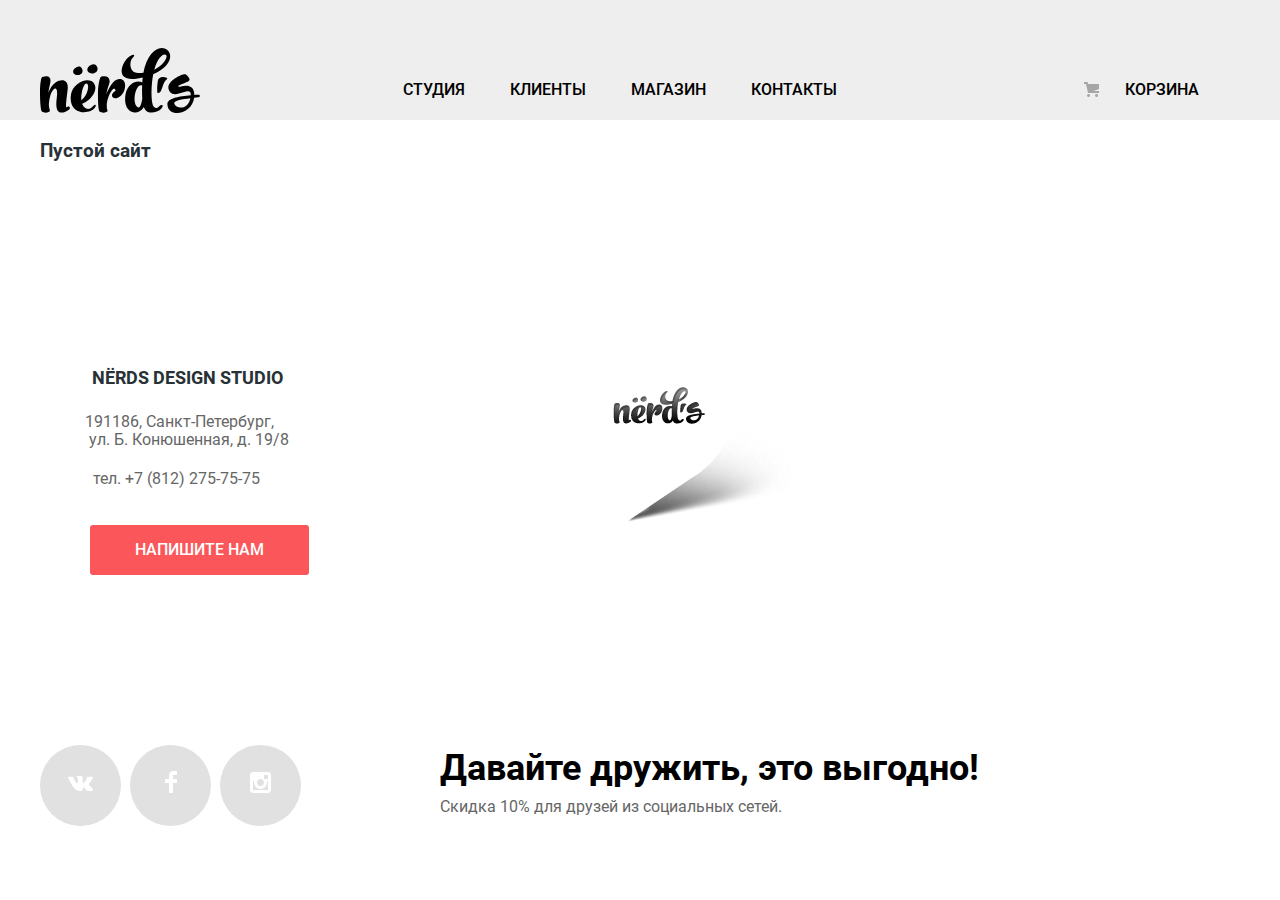
==== commit 8e9a7014: "Доработка сайта" ====
--- a/blank.html
+++ b/blank.html
@@ -3,22 +3,24 @@
 <head>
   <meta charset="utf-8">
   <title>Проект Nerds</title>
-  <link rel="stylesheet"  href="css/normolize.css">
-  <link rel="stylesheet"  href="css/style.css">
+  <link rel="stylesheet" href="css/normalize.css">
+  <link rel="stylesheet" href="css/style.min.css">
   <link rel="icon" href="favicon.ico">
 </head>
-
 <body class="page-body">
-
 <header class="main-header">
-
   <nav class="main-nav">
     <div class="main-nav-wrapper">
       <div class="container">
-        <a class="main-logo" href="index.html" ><svg xmlns="http://www.w3.org/2000/svg" width="160" height="66" viewBox="0 0 160 66" fill="none">
-          <path fill-rule="evenodd" clip-rule="evenodd" d="M48.031 24.783C51.682 28.757 59.647 25.158 57.062 19.861C55.336 16.305 52.75 17.13 50.904 18.041C47.208 19.82 46.509 23.088 48.031 24.783ZM42.105 22.002C44.481 26.868 37.168 30.173 33.813 26.523C32.415 24.968 33.058 21.963 36.449 20.33C38.146 19.494 40.522 18.734 42.105 22.002ZM157.936 50.374C156.715 50.5332 155.442 50.6425 154.221 50.7474L154.179 50.751V50.807C151.764 68.171 127.991 71.038 127.4 57.406C127.131 51.239 138.993 49.456 150.798 48.318C151.007 42.9112 147.233 44.1234 142.648 45.5959C137.829 47.1437 132.115 48.979 129.19 43.717C124.171 34.692 143.822 25.779 145.918 27.615C152.271 33.1766 149.4 34.2063 144.727 35.8824L144.539 35.95C135.049 39.36 138.748 40.057 140.028 39.676C147.597 37.423 154.394 38.636 154.34 47.993C154.955 47.9419 155.557 47.9025 156.154 47.8634L156.154 47.8634C156.807 47.8207 157.452 47.7784 158.097 47.722C160.403 47.507 160.564 50.157 157.936 50.374ZM150.422 51.13C141.298 52.158 133.409 53.566 134.269 56.485C135.985 62.058 147.846 63.303 150.422 51.13ZM117.79 34.23C116.975 39.88 116.996 45.881 117.678 45.918C118.012 45.937 119.982 45.572 120.617 44.411C121.226 43.2934 121.794 41.7543 122.388 40.141L122.388 40.1409L122.388 40.1409L122.388 40.1408L122.388 40.1407L122.388 40.1406L122.388 40.1405C123.586 36.8907 124.895 33.3397 126.883 32.324C129.725 30.873 118.795 27.279 117.79 34.23ZM28.883 62.666C20.964 68.004 14.664 66.825 16.671 51.818C18.121 40.914 15.723 40.297 13.549 42.376C10.704 45.073 8.921 52.099 8.865 58.788C9.12323 60.3951 9.45828 61.9889 9.869 63.564C10.203 65.194 4.962 66.879 1.895 64.575C0.837 63.79 0 55.865 0 45.131C0 36.307 1.171 30.236 2.23 29.956C10.259 27.765 11.542 31.304 9.813 37.937C9.12537 40.5343 8.65871 43.1851 8.418 45.861C10.091 41.197 12.489 37.376 15.221 35.688C22.637 31.024 28.826 33.215 27.655 42.489C25.648 59.069 25.481 61.316 27.265 60.024C29.496 58.45 30.945 61.262 28.883 62.666ZM41.766 65.142C47.176 65.761 52.807 64.074 54.982 60.59C56.821 57.667 55.316 56.655 53.197 59.015C48.737 64.131 44.109 61.826 42.158 56.655L42.66 56.487C52.082 52.721 57.992 42.493 54.257 36.704C49.126 28.723 33.069 35.86 31.061 47.045C29.221 57.386 34.016 64.299 41.766 65.142ZM41.377 53.172C47.232 49.013 49.183 39.852 47.566 37.267C45.838 34.57 42.492 38.784 41.321 49.013C41.21 50.474 41.21 51.878 41.377 53.172ZM77.125 51.051C79.188 50.376 81.494 48.499 83.091 45.992C83.538 45.289 83.914 44.657 84.43 43.012C84.3675 43.2111 84.3915 43.1204 84.4509 42.8953C84.5588 42.4863 84.7839 41.6335 84.82 41.271C84.82 41.215 84.876 40.932 84.932 40.822C86.157 33.965 81.921 30.086 76.065 33.009C72.776 34.638 68.706 40.822 66.253 47.51C66.866 43.912 67.925 40.484 69.096 37.111C71.103 31.154 67.368 28.119 60.956 29.862C59.896 30.143 57.945 37.955 57.945 46.779C57.945 57.513 58.503 63.695 59.562 64.483C62.628 66.843 68.092 65.101 67.535 63.527C67.3189 62.9291 67.1554 62.3284 66.9926 61.7303L66.977 61.673C66.977 61.504 66.977 61.335 66.922 61.167C65.861 54.196 69.933 44.532 73.278 41.946C74.17 41.215 75.396 41.721 75.564 43.632C72.832 44.981 71.94 47.342 71.94 48.353C71.94 51.107 74.727 51.781 77.125 51.051Z" fill="black"/>
-          <path fill-rule="evenodd" clip-rule="evenodd" d="M113.207 27.161C112.726 29.6539 112.354 32.1666 112.092 34.692C111.033 44.752 111.48 53.688 112.705 57.678C113.431 59.815 116.162 62.624 118.783 59.701C121.626 56.498 124.75 58.352 120.957 62.117C118.617 64.422 114.268 65.995 109.918 65.545C106.795 65.152 104.9 63.13 103.784 60.04C103.34 60.938 102.837 61.725 102.224 62.342C100.105 64.535 97.539 65.772 94.25 65.434C87.613 64.704 83.712 57.511 85.551 47.281C87.503 36.49 96.87 32.556 102.279 35.424C102.391 34.075 102.502 32.725 102.614 31.32C102.642 31.1795 102.655 31.039 102.669 30.8985C102.683 30.758 102.697 30.6175 102.724 30.477C101.079 30.8387 99.424 31.1575 97.762 31.433C73.787 35.423 82.04 15.864 87.894 10.75C94.53 5.017 95.254 8.895 93.191 10.188C89.511 12.548 87.894 26.093 98.432 26.093C100.161 26.093 101.778 25.981 103.394 25.812C106.685 7.49 116.665 -1.391 124.75 1.532C133.726 4.792 132.779 19.067 113.207 27.161ZM102.279 51.554C102.055 48.012 102.055 44.022 102.112 39.918C102.112 39.6576 102.127 39.3974 102.141 39.1449C102.155 38.9068 102.168 38.6754 102.168 38.457C98.822 36.939 95.533 42.11 94.695 49.249C93.749 57.622 97.483 62.062 99.603 60.04C101.22 58.409 102.056 53.237 102.279 51.554ZM126.365 8.389C124.581 5.747 118.058 8.951 114.267 22.721C123.802 18.167 127.593 10.299 126.365 8.389Z" fill="black"/>
-        </svg>
+        <a class="main-logo" href="index.html">
+          <svg xmlns="http://www.w3.org/2000/svg" width="160" height="66" viewBox="0 0 160 66" fill="none">
+            <path fill-rule="evenodd" clip-rule="evenodd"
+                  d="M48.031 24.783C51.682 28.757 59.647 25.158 57.062 19.861C55.336 16.305 52.75 17.13 50.904 18.041C47.208 19.82 46.509 23.088 48.031 24.783ZM42.105 22.002C44.481 26.868 37.168 30.173 33.813 26.523C32.415 24.968 33.058 21.963 36.449 20.33C38.146 19.494 40.522 18.734 42.105 22.002ZM157.936 50.374C156.715 50.5332 155.442 50.6425 154.221 50.7474L154.179 50.751V50.807C151.764 68.171 127.991 71.038 127.4 57.406C127.131 51.239 138.993 49.456 150.798 48.318C151.007 42.9112 147.233 44.1234 142.648 45.5959C137.829 47.1437 132.115 48.979 129.19 43.717C124.171 34.692 143.822 25.779 145.918 27.615C152.271 33.1766 149.4 34.2063 144.727 35.8824L144.539 35.95C135.049 39.36 138.748 40.057 140.028 39.676C147.597 37.423 154.394 38.636 154.34 47.993C154.955 47.9419 155.557 47.9025 156.154 47.8634L156.154 47.8634C156.807 47.8207 157.452 47.7784 158.097 47.722C160.403 47.507 160.564 50.157 157.936 50.374ZM150.422 51.13C141.298 52.158 133.409 53.566 134.269 56.485C135.985 62.058 147.846 63.303 150.422 51.13ZM117.79 34.23C116.975 39.88 116.996 45.881 117.678 45.918C118.012 45.937 119.982 45.572 120.617 44.411C121.226 43.2934 121.794 41.7543 122.388 40.141L122.388 40.1409L122.388 40.1409L122.388 40.1408L122.388 40.1407L122.388 40.1406L122.388 40.1405C123.586 36.8907 124.895 33.3397 126.883 32.324C129.725 30.873 118.795 27.279 117.79 34.23ZM28.883 62.666C20.964 68.004 14.664 66.825 16.671 51.818C18.121 40.914 15.723 40.297 13.549 42.376C10.704 45.073 8.921 52.099 8.865 58.788C9.12323 60.3951 9.45828 61.9889 9.869 63.564C10.203 65.194 4.962 66.879 1.895 64.575C0.837 63.79 0 55.865 0 45.131C0 36.307 1.171 30.236 2.23 29.956C10.259 27.765 11.542 31.304 9.813 37.937C9.12537 40.5343 8.65871 43.1851 8.418 45.861C10.091 41.197 12.489 37.376 15.221 35.688C22.637 31.024 28.826 33.215 27.655 42.489C25.648 59.069 25.481 61.316 27.265 60.024C29.496 58.45 30.945 61.262 28.883 62.666ZM41.766 65.142C47.176 65.761 52.807 64.074 54.982 60.59C56.821 57.667 55.316 56.655 53.197 59.015C48.737 64.131 44.109 61.826 42.158 56.655L42.66 56.487C52.082 52.721 57.992 42.493 54.257 36.704C49.126 28.723 33.069 35.86 31.061 47.045C29.221 57.386 34.016 64.299 41.766 65.142ZM41.377 53.172C47.232 49.013 49.183 39.852 47.566 37.267C45.838 34.57 42.492 38.784 41.321 49.013C41.21 50.474 41.21 51.878 41.377 53.172ZM77.125 51.051C79.188 50.376 81.494 48.499 83.091 45.992C83.538 45.289 83.914 44.657 84.43 43.012C84.3675 43.2111 84.3915 43.1204 84.4509 42.8953C84.5588 42.4863 84.7839 41.6335 84.82 41.271C84.82 41.215 84.876 40.932 84.932 40.822C86.157 33.965 81.921 30.086 76.065 33.009C72.776 34.638 68.706 40.822 66.253 47.51C66.866 43.912 67.925 40.484 69.096 37.111C71.103 31.154 67.368 28.119 60.956 29.862C59.896 30.143 57.945 37.955 57.945 46.779C57.945 57.513 58.503 63.695 59.562 64.483C62.628 66.843 68.092 65.101 67.535 63.527C67.3189 62.9291 67.1554 62.3284 66.9926 61.7303L66.977 61.673C66.977 61.504 66.977 61.335 66.922 61.167C65.861 54.196 69.933 44.532 73.278 41.946C74.17 41.215 75.396 41.721 75.564 43.632C72.832 44.981 71.94 47.342 71.94 48.353C71.94 51.107 74.727 51.781 77.125 51.051Z"
+                  fill="black"/>
+            <path fill-rule="evenodd" clip-rule="evenodd"
+                  d="M113.207 27.161C112.726 29.6539 112.354 32.1666 112.092 34.692C111.033 44.752 111.48 53.688 112.705 57.678C113.431 59.815 116.162 62.624 118.783 59.701C121.626 56.498 124.75 58.352 120.957 62.117C118.617 64.422 114.268 65.995 109.918 65.545C106.795 65.152 104.9 63.13 103.784 60.04C103.34 60.938 102.837 61.725 102.224 62.342C100.105 64.535 97.539 65.772 94.25 65.434C87.613 64.704 83.712 57.511 85.551 47.281C87.503 36.49 96.87 32.556 102.279 35.424C102.391 34.075 102.502 32.725 102.614 31.32C102.642 31.1795 102.655 31.039 102.669 30.8985C102.683 30.758 102.697 30.6175 102.724 30.477C101.079 30.8387 99.424 31.1575 97.762 31.433C73.787 35.423 82.04 15.864 87.894 10.75C94.53 5.017 95.254 8.895 93.191 10.188C89.511 12.548 87.894 26.093 98.432 26.093C100.161 26.093 101.778 25.981 103.394 25.812C106.685 7.49 116.665 -1.391 124.75 1.532C133.726 4.792 132.779 19.067 113.207 27.161ZM102.279 51.554C102.055 48.012 102.055 44.022 102.112 39.918C102.112 39.6576 102.127 39.3974 102.141 39.1449C102.155 38.9068 102.168 38.6754 102.168 38.457C98.822 36.939 95.533 42.11 94.695 49.249C93.749 57.622 97.483 62.062 99.603 60.04C101.22 58.409 102.056 53.237 102.279 51.554ZM126.365 8.389C124.581 5.747 118.058 8.951 114.267 22.721C123.802 18.167 127.593 10.299 126.365 8.389Z"
+                  fill="black"/>
+          </svg>
         </a>
         <ul class="nav-list">
           <li class="nav-item"><a href="blank.html">Студия
@@ -29,54 +31,52 @@
         </ul>
         <div class="icon-cart">
           <a class="item-cart nav-link" href="blank.html">
-
             Корзина</a>
         </div>
       </div>
     </div>
   </nav>
-
 </header>
 <div class="container">
   <h3>Пустой сайт</h3>
 </div>
-
 <section class="location">
-
-  <iframe src="https://www.google.com/maps/embed?pb=!1m18!1m12!1m3!1d499.6548843040408!2d30.32205229927831!3d59.93845515293437!2m3!1f0!2f0!3f0!3m2!1i1024!2i768!4f13.1!3m3!1m2!1s0x4696310fca145cc1%3A0x42b32648d8238007!2z0JHQvtC70YzRiNCw0Y8g0JrQvtC90Y7RiNC10L3QvdCw0Y8g0YPQuy4sIDE5LzgsINCh0LDQvdC60YIt0J_QtdGC0LXRgNCx0YPRgNCzLCDQoNC-0YHRgdC40Y8sIDE5MTE4Ng!5e0!3m2!1sru!2sby!4v1615289316536!5m2!1sru!2sby"  style="border:0;" allowfullscreen="" loading="lazy" title="Офис по адресу:191186, Санкт-Петербург,  +  <iframe
+    src="https://www.google.com/maps/embed?pb=!1m18!1m12!1m3!1d499.6548843040408!2d30.32205229927831!3d59.93845515293437!2m3!1f0!2f0!3f0!3m2!1i1024!2i768!4f13.1!3m3!1m2!1s0x4696310fca145cc1%3A0x42b32648d8238007!2z0JHQvtC70YzRiNCw0Y8g0JrQvtC90Y7RiNC10L3QvdCw0Y8g0YPQuy4sIDE5LzgsINCh0LDQvdC60YIt0J_QtdGC0LXRgNCx0YPRgNCzLCDQoNC-0YHRgdC40Y8sIDE5MTE4Ng!5e0!3m2!1sru!2sby!4v1615289316536!5m2!1sru!2sby"
+    style="border:0;" allowfullscreen="" loading="lazy"
+    title="Офис по адресу:191186, Санкт-Петербург,   ул. Б. Конюшенная, д. 19/8    ">
-
   </iframe>
   <h2 class="visually-hidden">Как до нас добраться</h2>
   <div class="container">
-
     <div class="contacts-wrapper">
       <div class="contacts">
-        <img src="img/map-marker.svg" alt="Логотип Нердс на карте">
-        <h3 >NЁRDS DESIGN STUDIO</h3>
+        <img src="img/map-marker.svg" width="231" height="190" alt="Логотип Нердс на карте">
+        <h3>NЁRDS DESIGN STUDIO</h3>
         <p>191186, Санкт-Петербург,<br>  ул. Б. Конюшенная, д. 19/8   -<br><br><a class="tel" href="tel:+78122757575">тел. +7 (812) 275-75-75</a></p>
+<br><br><a class="tel" href="tel:+78122757575">тел.
+          +7 (812) 275-75-75</a></p>
         <a class="btn send-us" href="blank.html">Напишите нам</a>
       </div>
     </div>
   </div>
 </section>
-
 <footer class="footer">
-
   <div class="container">
-
     <div class="main-footer">
       <ul class="social-list">
-        <li class="social-item"><a class="social-button" href="blank.html" aria-label="Вконтакте"><img src="img/vk-icon.svg" width="26" height="15" alt="мы в вконтакте"> </a>
+        <li class="social-item"><a class="social-button" href="blank.html" aria-label="Вконтакте"><img
+          src="img/vk-icon.svg" width="26" height="15" alt="мы в вконтакте"> </a>
         </li>
-        <li class="social-item"><a class="social-button" href="blank.html" aria-label="Вфейсбуке"><img src="img/fb-icon.svg" width="12" height="22" alt="мы в фейсбуке"> </a>
+        <li class="social-item"><a class="social-button" href="blank.html" aria-label="Вфейсбуке"><img
+          src="img/fb-icon.svg" width="12" height="22" alt="мы в фейсбуке"> </a>
         </li>
-        <li class="social-item"><a class="social-button" href="blank.html" aria-label="Винстаграмме"><img src="img/insta-icon.svg" width="21" height="21" alt="мы в инстаграме"> </a></li>
+        <li class="social-item"><a class="social-button" href="blank.html" aria-label="Винстаграмме"><img
+          src="img/insta-icon.svg" width="21" height="21" alt="мы в инстаграме"> </a></li>
       </ul>
       <div class="social-info">
         <h3>Давайте дружить, это выгодно!</h3>
--- a/css/style.min.css
+++ b/css/style.min.css
@@ -0,0 +1 @@
+@font-face{font-family:"Roboto";src:url(../fonts/roboto.woff2) format("woff2"),url(../fonts/roboto.woff) format("woff");font-weight:400;font-style:normal}@font-face{font-family:"Roboto";src:url(../fonts/robotomedium.woff2) format("woff2"),url(../fonts/robotomedium.woff) format("woff");font-weight:500;font-style:normal}@font-face{font-family:"Roboto";src:url(../fonts/robotobold.woff2) format("woff2"),url(../fonts/robotobold.woff) format("woff");font-weight:700;font-style:normal}:root{--basic-dark:#000000;--basic-black:#283136;--basic-white:#FFFFFF;--basic-grey:#444444;--basic-extra-grey:#4D4D4D;--basic-red:#FB565A;--basic-green:#00CA74;--basic-yellow:#EFC849;--special:#EEEEEE}.page{height:100%}.page-body{min-height:100%;display:-ms-grid;display:grid;-ms-grid-rows:-webkit-min-content 1fr -webkit-min-content;-ms-grid-rows:min-content 1fr min-content;grid-template-rows:-webkit-min-content 1fr -webkit-min-content;grid-template-rows:min-content 1fr min-content;-ms-flex-line-pack:start;align-content:start;font-family:"Roboto","Arial",sans-serif;font-weight:400;font-style:normal;font-size:16px;line-height:24px;color:var(--basic-black);background-position:top center;background-repeat:no-repeat}.container,.current i{width:1200px;padding:0 15px;margin:0 auto}img{max-width:100%;height:auto}a{vertical-align:middle;text-align:center;text-decoration:none}li{list-style:none}.visually-hidden{position:absolute;width:1px;height:1px;margin:-1px;border:0;padding:0;white-space:nowrap;-webkit-clip-path:inset(100%);clip-path:inset(100%);clip:rect(0 0 0 0);overflow:hidden}.btn{font-family:"Roboto","Arial",sans-serif;font-style:normal;font-weight:500;font-size:16px;line-height:18px;color:var(--basic-white);background-color:var(--basic-red);text-transform:uppercase;width:160px;height:50px;border-radius:3px}.btn:hover{background-color:#e74246}.btn:active{background-color:#d7373b}.main-nav-wrapper{width:100%;background-color:var(--special)}.main-nav .container{padding-top:47px;-webkit-box-pack:start;-ms-flex-pack:start;justify-content:flex-start}.main-nav .container,.main-slider-wrapper .container{display:-webkit-box;display:-ms-flexbox;display:flex;-webkit-box-align:center;-ms-flex-align:center;align-items:center}.main-nav svg:hover{fill-opacity:.2;drop-shadow:0 4px 4px rgba(0,0,0,.25)}.main-logo{-ms-flex-item-align:start;align-self:flex-start;margin:0;padding:0}.nav-list{display:-webkit-box;display:-ms-flexbox;display:flex;-ms-flex-wrap:wrap;flex-wrap:wrap;-webkit-box-pack:start;-ms-flex-pack:start;justify-content:start;-webkit-box-align:center;-ms-flex-align:center;align-items:center;list-style:none;text-transform:uppercase;padding:0;margin:13px 0 0 203px}.nav-item{padding-right:45px}.active a{padding-bottom:18px;border-bottom:2px solid red}.nav-list a{font-family:"Roboto","Arial",sans-serif;font-weight:500;font-size:16px;line-height:30px;color:var(--basic-dark);text-decoration:none}.nav-list a:hover{color:var(--basic-red)}.nav-list a:active{color:var(--basic-dark);opacity:.3}.icon-cart a:hover,.layout-price:hover h3{color:var(--basic-red)}.icon-cart a:active{color:var(--basic-dark);opacity:.3}.icon-cart{max-width:150px;min-height:30px;text-align:right;margin-top:13px;margin-left:168px}.item-cart,.slide h3{font-family:"Roboto","Arial",sans-serif;font-weight:500;color:var(--basic-dark)}.item-cart{padding-left:75px;font-size:16px;line-height:30px;text-decoration:none;text-transform:uppercase;position:relative}.item-cart::before{content:"";position:absolute;width:15px;height:15px;bottom:2px;left:34px;background-image:url(../img/cart-icon.svg);background-repeat:no-repeat;background-position:0 0}.main-slider-wrapper{width:100%;margin:0;padding:0;background-color:var(--special)}.slider .container{position:relative}.filter ul,.slider-list{margin:0;padding:0}.slide,.slide-about{display:-webkit-box;display:-ms-flexbox;display:flex;margin:0;padding:0}.slide{position:relative;width:1160px;-webkit-box-pack:start;-ms-flex-pack:start;justify-content:flex-start;min-height:431px}.slide-about{-webkit-box-orient:vertical;-webkit-box-direction:normal;-ms-flex-direction:column;flex-direction:column;width:538px}.slide-img{position:absolute;width:760px;height:431px;margin-right:0;right:0}.slide h3{font-size:55px;line-height:55px;margin-bottom:12px;margin-top:73px}.slide a,.slide p,.slider-controls button{-webkit-box-align:center;-ms-flex-align:center;align-items:center}.slide p{min-height:49px}.slide a,.slider-controls button{-webkit-box-pack:center;-ms-flex-pack:center;justify-content:center}.slide a,.slide p,.slider-controls{display:-webkit-box;display:-ms-flexbox;display:flex}.slide a{width:240px;height:50px;background-color:var(--basic-red);color:var(--basic-white);border-radius:3px;font-size:16px;line-height:18px;margin-top:18px;font-family:"Roboto","Arial",sans-serif;font-weight:500}.slide a:hover{background-color:#e74246}.slide a:active{background-color:#d7373b}.slider-controls{position:absolute;top:312px;right:591px;border:0;z-index:20;width:88px;-webkit-box-pack:justify;-ms-flex-pack:justify;justify-content:space-between}.slider-controls button{margin:0;padding:0;height:18px;width:18px;border-radius:50%;border:0;background-color:var(--basic-white);cursor:pointer}.current i{-ms-flex-line-pack:center;align-content:center;padding:0;position:absolute;width:8px;height:8px;border:2px solid #c1c1c1;border-radius:50%}.sites-list .cur::after,.slide{display:none}.current i,.slide-current,.slider-controls button{display:-webkit-box;display:-ms-flexbox;display:flex}.services{width:100%;margin:0;padding:0}.services-list{display:-webkit-box;display:-ms-flexbox;display:flex;-webkit-box-orient:horizontal;-webkit-box-direction:normal;-ms-flex-direction:row;flex-direction:row;-ms-flex-wrap:wrap;flex-wrap:wrap;-webkit-box-pack:start;-ms-flex-pack:start;justify-content:flex-start;padding:0;-ms-flex-line-pack:center;align-content:center;margin:74px 0 0}.services-list img,.slide p{margin-bottom:19px}.services-app,.services-presentation,.services-web{width:300px;min-height:350px;margin-right:100px;position:relative}.advantages,.services-list a{display:-webkit-box;display:-ms-flexbox;display:flex}.advantages-info strong,.services h3,.services-list a{font-family:"Roboto","Arial",sans-serif;text-transform:uppercase}.services-list a{-webkit-box-pack:center;-ms-flex-pack:center;justify-content:center;-webkit-box-align:center;-ms-flex-align:center;align-items:center;color:var(--basic-white);font-weight:500;font-size:16px;line-height:18px;width:160px;height:50px;border-radius:3px;margin-top:33px}.advantages-info strong,.services h3{font-weight:700}.advantages-info h3,.services h3{color:var(--basic-dark);font-size:24px;line-height:30px;margin:0;padding:0}.services-list a,.services-web a{background-color:var(--basic-red)}.services-web a:hover{background-color:#e74246}.services-web a:active{background-color:#d7373b}.services-app a{background-color:var(--basic-green)}.services-app a:hover{background-color:#00bc6c}.services-app a:active{background-color:#00aa62}.services-presentetion a{background-color:var(--basic-yellow)}.services-presentetion a:hover{background-color:#eab534}.services-presentetion a:active{background-color:#e5a722}.advantages{width:1160px;position:relative;padding:0;margin:0 0 73px}.advantages-info,.advantages-statistick{display:-webkit-box;display:-ms-flexbox;display:flex;-webkit-box-orient:vertical;-webkit-box-direction:normal;-ms-flex-direction:column;flex-direction:column}.advantages-info{-ms-flex-wrap:wrap;flex-wrap:wrap;width:750px;padding-right:0;margin-left:0;margin-top:110px}.advantages-statistick{-webkit-box-pack:end;-ms-flex-pack:end;justify-content:flex-end;-ms-flex-line-pack:end;align-content:flex-end;margin-left:19px;margin-top:0;padding-top:0}.advantages-info h3{font-family:"Roboto","Arial",sans-serif;font-weight:500;font-size:45px;line-height:45px;margin:43px 0 24px}.advantages-info p{display:block;margin-top:10px}.advantages-info strong{margin-top:24px}.info-list{margin:25px 0 0;padding:0 0 0 37px}.info-list li{margin-bottom:24px}.info-list li:last-child{margin-bottom:0}.info-list li::before{content:"";position:absolute;width:25px;height:2px;background-color:var(--basic-red);-webkit-transform-origin:center;-ms-transform-origin:center;transform-origin:center;-webkit-transform:translate(-37px,12px);-ms-transform:translate(-37px,12px);transform:translate(-37px,12px)}.advantages-statistick img{background-position:0 0;margin-bottom:37px;width:360px;height:208px;margin-left:30px}.table .caption{line-height:24px;font-size:16px;text-transform:uppercase;text-align:left;padding:0 0 0 49px;margin:0 0 32px}.thead,.thead tr{display:-webkit-box;display:-ms-flexbox;display:flex}.table .caption,.thead{font-family:"Roboto","Arial",sans-serif;font-weight:700;color:var(--basic-dark)}.thead{text-align:center;font-size:45px;line-height:64px;margin-bottom:10px;margin-top:-5px}.sup{left:-11.31%;right:20.92%;top:-10px}.thead tr{padding-left:32px;padding-bottom:10px}.sites-item li:last-child,.tbody td:last-child,.thead td:last-child{padding-right:0}.thead b{font-weight:700}.tbody,.tbody tr{width:330px;font-size:16px;line-height:18px}.tbody{display:-webkit-box;display:-ms-flexbox;display:flex;margin:-10px 0 0 28px}.tbody tr{display:table-row;-webkit-box-pack:justify;-ms-flex-pack:justify;justify-content:space-between;color:var(--basic-black)}.tbody td{padding-right:24px}.advantages::after{content:"";position:absolute;width:1158px;height:2px;color:var(--special);background-color:var(--special);margin-top:80px}.sites{min-height:184px;width:1160px;margin-bottom:80px;position:relative}.sites::before{width:1158px;top:0}.sites-list li::after,.sites::after,.sites::before{content:"";position:absolute;height:2px;background-color:var(--special)}.sites::after{width:1158px;bottom:0}.sites-item,.sites-list{display:-webkit-box;display:-ms-flexbox;display:flex;-webkit-box-align:center;-ms-flex-align:center;align-items:center;-ms-flex-line-pack:center}.sites-list{-webkit-box-orient:horizontal;-webkit-box-direction:normal;-ms-flex-direction:row;flex-direction:row;-ms-flex-wrap:wrap;flex-wrap:wrap;-ms-flex-pack:distribute;-webkit-box-pack:start;justify-content:flex-start;min-height:184px;width:1160px;margin:0;padding:0}.sites-item{position:relative;-webkit-box-pack:center;-ms-flex-pack:center;justify-content:center;align-content:center;width:25%;height:184px}.sites-list li::after{width:52px;top:90px;right:-27px;-webkit-transform:rotate(90deg);-ms-transform:rotate(90deg);transform:rotate(90deg);-ms-flex-item-align:center;-ms-grid-row-align:center;align-self:center}.sites-item li:first-child{padding-top:41px;padding-right:34px}.sites-item a{opacity:.2}.info-send button:hover,.sites-item a:hover{opacity:1}.info-send button:active,.sites-item a:active{opacity:.1}.location{display:block;position:relative}.location img{position:absolute;width:231px;height:190px;right:-450px;bottom:100px}.location,.location iframe{width:100%;height:416px}.contacts-wrapper{display:block;position:absolute;width:319px;top:0;min-height:308px;background-color:var(--basic-white);margin-top:55px}.contacts{display:-webkit-box;display:-ms-flexbox;display:flex;-webkit-box-orient:vertical;-webkit-box-direction:normal;-ms-flex-direction:column;flex-direction:column;-webkit-box-pack:center;-ms-flex-pack:center;justify-content:center;-webkit-box-align:center;-ms-flex-align:center;align-items:center;margin:0;padding:0}.contacts h3,.social-info h3{font-family:"Roboto","Arial",sans-serif;font-weight:700}.contacts h3,.contacts p{display:block;padding:0;font-size:18px;line-height:30px;margin:49px 25px 16px 0}.contacts p{font-size:16px;line-height:18px;color:#666;margin:4px 17px 27px 0}.contacts .tel{display:block;color:#666;margin-right:30px;margin-top:3px}.contacts .send-us{display:-webkit-box;display:-ms-flexbox;display:flex;-webkit-box-pack:center;-ms-flex-pack:center;justify-content:center;-webkit-box-align:center;-ms-flex-align:center;align-items:center;border:0;width:219px;height:50px;margin-top:10px;color:var(--basic-white)}.footer{margin-bottom:74px}.main-footer{-webkit-box-pack:justify;-ms-flex-pack:justify;justify-content:space-between;width:1060px;min-height:81px;margin-top:70px}.main-footer,.social-list,.social-list li{display:-webkit-box;display:-ms-flexbox;display:flex}.social-list{-webkit-box-pack:start;-ms-flex-pack:start;justify-content:flex-start;-webkit-box-align:start;-ms-flex-align:start;align-items:flex-start;margin:0;padding:0}.social-info{-ms-flex-item-align:end;align-self:flex-end;padding:0;min-width:660px;max-height:81px;margin:0 98px 8px 130px}.social-info h3{color:var(--basic-dark);font-size:36px;line-height:36px;margin:0 0 10px}.social-info p{margin:0;color:#666;font-size:16px;line-height:22px}.social-list li{-webkit-box-pack:center;-ms-flex-pack:center;justify-content:center;-webkit-box-align:center;-ms-flex-align:center;align-items:center;margin-right:9px;width:81px;height:81px;border-radius:50%;background-color:#e1e1e1}.social-list li:hover{background-color:#e74246}.social-list li:active{background-color:#d7373b}.layout-price:active h3,.social-list img:active{opacity:.3}.info-send{position:fixed;margin:auto;width:960px;height:590px;right:0;bottom:0;top:474px;left:0;background-color:var(--basic-white);-webkit-box-shadow:0 20px 40px rgba(0,0,0,.4);box-shadow:0 20px 40px rgba(0,0,0,.4);z-index:30}.modal-form{padding:0 40px 34px 100px;max-width:760px;max-height:256px;font-family:"Roboto","Arial",sans-serif;font-weight:700;font-size:16px;line-height:18px}.form-login .login-user{padding-top:1px}.form-login,.form-login input,.info-send h3{display:-webkit-box;display:-ms-flexbox;display:flex;-ms-flex-wrap:wrap;flex-wrap:wrap}.btn-close{width:21px;height:21px;cursor:pointer;border:0;position:absolute;top:-8px;right:0;background-color:var(--basic-white);background-image:url(../img/close-cross.svg);margin-right:90px;margin-top:78px;opacity:.3}.form-login input,.info-send h3{font-family:"Roboto","Arial",sans-serif}.info-send h3{font-size:45px;line-height:53px;font-weight:700;margin-left:100px;margin-top:55px;margin-bottom:37px}.form-login input{border-radius:3px;border:2px solid #d7dcde;width:340px;height:50px;padding-left:16px;margin-top:9px;font-weight:400;color:var(--basic-grey);opacity:1}.info-send input:hover{opacity:.5;border:2px solid #b4b9bb;-webkit-box-shadow:inset 0 4px 4px 0 rgba(0,0,0,.25);box-shadow:inset 0 4px 4px 0 rgba(0,0,0,.25)}.info-send input:focus{color:var(--basic-dark);-webkit-box-shadow:none;box-shadow:none;border:var(--basic-dark)}.info-send input:focus::-webkit-input-placeholder{color:var(--basic-grey);-webkit-box-shadow:none;box-shadow:none}.info-send input:focus::-moz-placeholder{color:var(--basic-grey);box-shadow:none}.info-send input:focus:-ms-input-placeholder{color:var(--basic-grey);box-shadow:none}.info-send input:focus::-ms-input-placeholder{color:var(--basic-grey);box-shadow:none}.info-send input:focus::placeholder{color:var(--basic-grey);-webkit-box-shadow:none;box-shadow:none}.info-send input:invalid{border:2px solid #e74246;color:#e74246;-webkit-box-shadow:none;box-shadow:none}.info-send input:invalid::-webkit-input-placeholder{color:#e74246}.info-send input:invalid::-moz-placeholder{color:#e74246}.info-send input:invalid:-ms-input-placeholder{color:#e74246}.info-send input:invalid::-ms-input-placeholder{color:#e74246}.info-send input:invalid::placeholder{color:#e74246}.useremail,.username{display:-webkit-box;display:-ms-flexbox;display:flex;-webkit-box-orient:vertical;-webkit-box-direction:normal;-ms-flex-direction:column;flex-direction:column;padding:0;margin:0}.useremail{margin:0 0 0 36px}.usertext{margin-top:28px;margin-bottom:43px}.usertext input{display:block;width:733px;height:118px}.usertext input::-webkit-input-placeholder{vertical-align:text-top;text-align:start}.usertext input::-moz-placeholder{vertical-align:text-top;text-align:start}.usertext input:-ms-input-placeholder{vertical-align:text-top;text-align:start}.usertext input::-ms-input-placeholder{vertical-align:text-top;text-align:start}.usertext input::placeholder{vertical-align:text-top;text-align:start}.btn-send{width:259px}.heading{display:-webkit-box;display:-ms-flexbox;display:flex;-ms-flex-wrap:wrap;flex-wrap:wrap;height:234px;margin:0;padding:0}.filter-item legend,.heading h3{display:block;font-family:"Roboto","Arial",sans-serif}.heading h3{margin-top:72px;font-weight:500;margin-bottom:100px;text-align:center;font-size:55px;line-height:55px;width:1160px}.filter fieldset{border:0;margin:0;padding:0}form .filter-item{border:0;margin-top:55px}.filter-item legend{padding:0;font-size:18px;line-height:24px;text-transform:uppercase;font-weight:700;margin:55px 0 0}.range-filter{display:block;width:260px;margin-top:32px}.filter label,.range-controls{position:relative;display:block}.range-controls{height:80px;background-color:#f1f1f1;border-radius:5px}.range-controls .scale{position:absolute;top:40px;height:2px;width:80%;background:#d7dcde;left:30px}.range-controls .bar{position:absolute;width:70%;height:2px;background:#00ca74}.range-controls .toogle{position:absolute;top:31px;left:0;width:4px;height:4px;padding:0;border:8px solid var(--basic-white);background-color:#ababab;border-radius:50%;-webkit-box-shadow:0 2px 1px 0 #cfcfcf;box-shadow:0 2px 1px 0 #cfcfcf;cursor:pointer}.range-controls .toogle-min{left:18px}.range-controls .toogle-max{left:160px}.price-controls{-webkit-box-pack:justify;-ms-flex-pack:justify;justify-content:space-between;width:260px;border:0}.filter label{cursor:pointer;font-size:16px;line-height:19px;color:var(--basic-black);margin-bottom:15px;padding-left:36px;padding-top:5px}.price-controls input{width:60px;padding:10px;margin-left:10px;margin-top:10px;text-align:center;color:var(--basic-black);border:0;border-radius:5px;background:#f1f1f1;font-family:inherit;font-size:inherit}.catalog-products,.filter legend,.price-controls{display:-webkit-box;display:-ms-flexbox;display:flex}.catalog-products{-webkit-box-pack:start;-ms-flex-pack:start;justify-content:flex-start;-ms-flex-wrap:wrap;flex-wrap:wrap;margin:0;padding:0}.filter legend{position:relative;display:block;font-size:18px;line-height:30px;text-transform:uppercase;font-family:"Roboto","Arial",sans-serif;font-weight:700;margin-bottom:15px;margin-top:46px}.form .checkbox-list{margin-top:-5px}.price-controls label{padding-left:0;border:0;margin-bottom:54px}.filter .filter-checkbox+label:hover,.filter .filter-radio+label:hover,.heading h3{color:var(--basic-dark)}.filter-radio+label::before{content:"";position:absolute;width:25px;height:25px;top:0;left:0;border-radius:50%;border:2px solid var(--basic-extra-grey);opacity:.4}.filter-radio+label:hover::before{-webkit-box-shadow:0 4px 4px 0 rgba(0,0,0,.25);box-shadow:0 4px 4px 0 rgba(0,0,0,.25);color:var(--basic-black);opacity:1}.filter-radio:checked+label::after{content:"";position:absolute;top:9px;left:10px;width:9px;height:9px;border-radius:50%;background-color:var(--basic-extra-grey);opacity:.4}.filter-radio+label:hover::after{-webkit-box-shadow:0 4px 4px 0 rgba(0,0,0,.25);box-shadow:0 4px 4px 0 rgba(0,0,0,.25);color:var(--basic-black);opacity:1}.filter-checkbox+label::before{content:"";position:absolute;width:23px;height:23px;border:2px solid var(--basic-extra-grey);border-radius:3px;left:0;opacity:.4}.filter-checkbox:checked+label::after{content:"";position:absolute;background-image:url(../img/catalog/shape.svg);background-repeat:no-repeat;background-position:0 0;left:9px;bottom:0;width:21px;height:17px;opacity:.4}.filter-checkbox+label:hover::after,.filter-checkbox+label:hover::before{opacity:1}.filter .checkbox{margin-top:33px}.form .btn-show,.sorting-nav h3{font-family:"Roboto","Arial",sans-serif}.form .btn-show{display:-webkit-box;display:-ms-flexbox;display:flex;width:260px;height:50px;background-color:var(--special);color:var(--basic-dark);border:0;-webkit-box-pack:center;-ms-flex-pack:center;justify-content:center;-webkit-box-align:center;-ms-flex-align:center;align-items:center;font-weight:500;font-size:16px;line-height:18px;border-radius:3px;margin-top:39px;cursor:pointer}form .btn-show:hover{background-color:#dfdfdf}form .btn-show:active{-webkit-box-shadow:inset 0 3px 0 rgba(0,1,1,.1);box-shadow:inset 0 3px 0 rgba(0,1,1,.1);opacity:.3}.sorting{display:block;width:758px;margin-left:141px}.sorting-nav,.sorting-nav-list{display:-webkit-box;display:-ms-flexbox;display:flex;-webkit-box-pack:start;-ms-flex-pack:start;justify-content:flex-start;padding:0;margin:60px 0 50px}.sorting-nav h3{font-size:18px;line-height:30px;font-weight:700;display:block;padding:0;margin:-4px 267px 0 0}.sorting-nav-list{margin:0}.sorting-nav-list li{margin-left:25px}.sorting-nav-list li:first-child{margin-left:0}.sorting-item-cursor{display:-webkit-box;display:-ms-flexbox;display:flex}.sorting-item-cursor a{padding-top:5px;padding-left:18px}.sorting-item-cursor a:first-child{padding-left:20px}.sorting-nav a{color:var(--basic-black);font-size:14px;line-height:18px;opacity:.3}.sorting-nav a:hover{opacity:.6}.layout-item:hover .img-browser,.sorting-nav a:active{opacity:1}.filter-info{font-family:"Roboto","Arial",sans-serif;font-weight:400;font-size:16px;line-height:20px;color:var(--basic-black)}.layout-list,.layout-list li{display:-webkit-box;display:-ms-flexbox;display:flex;-webkit-box-direction:normal}.layout-list{-webkit-box-orient:horizontal;-ms-flex-direction:row;flex-direction:row;-webkit-box-pack:start;-ms-flex-pack:start;justify-content:flex-start;-ms-flex-wrap:wrap;flex-wrap:wrap;width:760px;margin:0;padding:0}.layout-list li{width:358px;height:618px;-webkit-box-orient:vertical;-ms-flex-direction:column;flex-direction:column;position:relative;margin-right:40px;margin-bottom:32px;-webkit-box-shadow:0 4px 4px 0 rgba(0,0,0,.25);box-shadow:0 4px 4px 0 rgba(0,0,0,.25)}.layout-list li:nth-child(2n){margin-right:0}.img-browser,.img-progect{width:358px;position:absolute;right:0}.img-browser{top:0;left:0;bottom:0;height:40px;margin:0;padding:0;opacity:.12}.img-progect{height:578px;top:40px;-o-object-fit:contain;object-fit:contain}.layout-item:hover .layout-price{display:block}.layout-price,.layout-price h3{font-family:"Roboto","Arial",sans-serif}.layout-price{position:absolute;display:none;-webkit-box-orient:vertical;-webkit-box-direction:normal;-ms-flex-direction:column;flex-direction:column;-webkit-box-pack:start;-ms-flex-pack:start;justify-content:flex-start;-ms-flex-wrap:wrap;flex-wrap:wrap;-ms-flex-line-pack:center;align-content:center;width:360px;height:231px;bottom:0;font-weight:400;text-align:center;font-size:16px;line-height:18px;color:#666;background-color:var(--special)}.layout-price h3{display:block;margin-top:32px;margin-bottom:12px;text-transform:uppercase;font-weight:700;font-size:18px;line-height:30px;color:var(--basic-dark)}.layout-price p{height:37px;overflow:auto;-o-text-overflow:ellipsis;text-overflow:ellipsis;margin:0}.btn-price{display:-webkit-box;display:-ms-flexbox;display:flex;-webkit-box-pack:center;-ms-flex-pack:center;justify-content:center;-webkit-box-align:center;-ms-flex-align:center;align-items:center;border:0;margin-right:80px;margin-top:32px;margin-left:80px;width:200px;height:50px}.page-number{display:block;margin-bottom:55px;margin-top:21px;margin-left:-5px}.page-item,.page-list,.page-list a{display:-webkit-box;display:-ms-flexbox;display:flex;-webkit-box-align:center;-ms-flex-align:center;align-items:center}.page-list{-ms-flex-wrap:wrap;flex-wrap:wrap;-webkit-box-orient:horizontal;-webkit-box-direction:normal;-ms-flex-direction:row;flex-direction:row;-webkit-box-pack:start;-ms-flex-pack:start;justify-content:flex-start;margin:0;padding:0}.page-item,.page-list a{-webkit-box-pack:center;-ms-flex-pack:center;justify-content:center}.page-item{margin-right:11px;-ms-flex-line-pack:center;align-content:center}.page-list a{color:var(--basic-dark);text-align:center;font-family:"Roboto","Arial",sans-serif;font-weight:500;background-color:var(--special);width:50px;height:50px;font-size:16px;line-height:18px;border-radius:3px}.page-list a:hover{background-color:#dfdfdf}.page-list a:active{-webkit-box-shadow:inset 0 3px 0 rgba(0,1,1,.1);box-shadow:inset 0 3px 0 rgba(0,1,1,.1);opacity:.3}.page-item .number-current{background:rgba(0,0,0,.0001);border:3px solid #dbdbdb;border-radius:3px}.next .btn-next{display:-webkit-box;display:-ms-flexbox;display:flex;width:260px;height:50px;border:0;color:var(--basic-dark);background-color:var(--special)}.btn-next:hover{background-color:#dfdfdf}.btn-next:active{background:#d5d5d5;-webkit-box-shadow:inset 0 3px 0 rgba(0,1,1,.1);box-shadow:inset 0 3px 0 rgba(0,1,1,.1);opacity:.3}
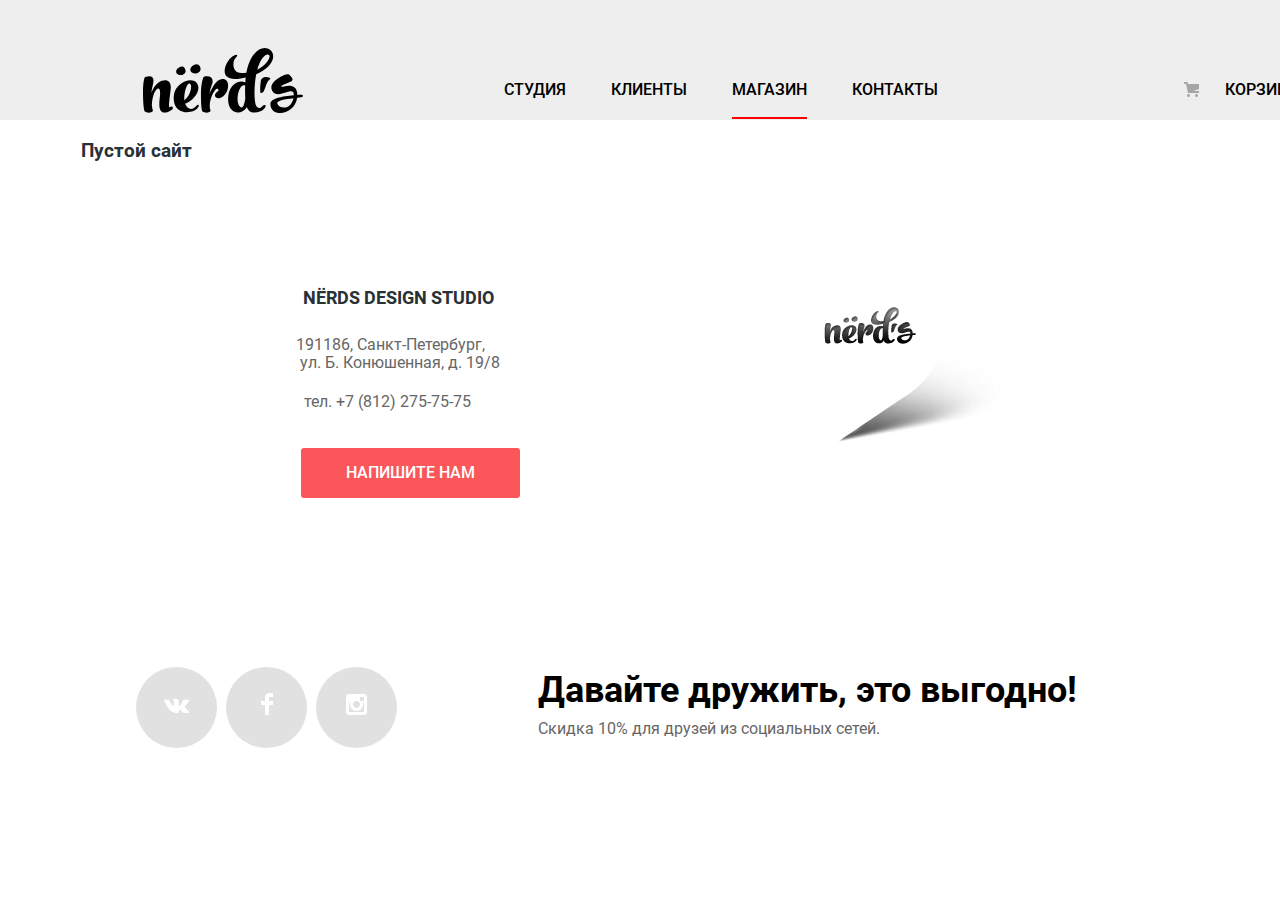
==== commit 5a8819bc: "Последняя попытка" ====
--- a/blank.html
+++ b/blank.html
@@ -4,7 +4,7 @@
   <meta charset="utf-8">
   <title>Проект Nerds</title>
   <link rel="stylesheet" href="css/normalize.css">
-  <link rel="stylesheet" href="css/style.min.css">
+  <link rel="stylesheet" href="css/style.css">
   <link rel="icon" href="favicon.ico">
 </head>
 <body class="page-body">
@@ -26,7 +26,7 @@
           <li class="nav-item"><a href="blank.html">Студия
           </a></li>
           <li class="nav-item"><a class="nav-link" href="blank.html">Клиенты</a></li>
-          <li class="nav-item"><a class="nav-link" href="catalog.html">Магазин</a></li>
+          <li class="nav-item active"><a class="nav-link" href="catalog.html">Магазин</a></li>
           <li class="nav-item"><a class="nav-link" href="blank.html">Контакты</a></li>
         </ul>
         <div class="icon-cart">
@@ -36,7 +36,7 @@
       </div>
     </div>
   </nav>
-</header>
+</header></header>
 <div class="container">
   <h3>Пустой сайт</h3>
 </div>
--- a/css/style.css
+++ b/css/style.css
@@ -0,0 +1,1926 @@
+/*Fonts*/
+
+@font-face {
+  font-family: "Roboto";
+  src: url("../fonts/roboto.woff2") format("woff2"),
+  url("../fonts/roboto.woff") format("woff");
+  font-weight: 400;
+  font-style: normal;
+}
+
+@font-face {
+  font-family: "Roboto";
+  src: url("../fonts/robotomedium.woff2") format("woff2"),
+  url("../fonts/robotomedium.woff") format("woff");
+  font-weight: 500;
+  font-style: normal;
+}
+
+@font-face {
+  font-family: "Roboto";
+  src: url("../fonts/robotobold.woff2") format("woff2"),
+  url("../fonts/robotobold.woff") format("woff");
+  font-weight: 700;
+  font-style: normal;
+}
+
+
+/* Variables */
+
+:root {
+  --basic-dark: #000000;
+  --basic-black: #283136;
+  --basic-white: #FFFFFF;
+  --basic-grey: #444444;
+  --basic-extra-grey: #4D4D4D;
+  --basic-red: #FB565A;
+  --basic-green: #00CA74;
+  --basic-yellow: #EFC849;
+  --special: #EEEEEE;
+}
+
+/* Global */
+.page {
+  height: 100%;
+}
+
+.page-body {
+     display: -ms-grid;
+  display: grid;
+  -ms-grid-rows: -webkit-min-content 1fr -webkit-min-content;
+  -ms-grid-rows: min-content 1fr min-content;
+  grid-template-rows: -webkit-min-content 1fr -webkit-min-content;
+  grid-template-rows: min-content 1fr min-content;
+  -ms-flex-line-pack: start;
+  align-content: start;
+  font-family: "Roboto", "Arial", sans-serif;
+  font-weight: 400;
+  font-style: normal;
+  font-size: 16px;
+  line-height: 24px;
+  color: var(--basic-black);
+  background-position: top center;
+  background-repeat: no-repeat;
+}
+
+.container {
+  width: 1160px;
+  padding: 0 20px;
+  margin: 0 auto;
+}
+
+img {
+  max-width: 100%;
+  height: auto;
+}
+
+a {
+  vertical-align: middle;
+  text-align: center;
+  text-decoration: none;
+}
+
+li {
+  list-style: none;
+}
+
+.visually-hidden {
+  position: absolute;
+  width: 1px;
+  height: 1px;
+  margin: -1px;
+  border: 0;
+  padding: 0;
+  white-space: nowrap;
+  -webkit-clip-path: inset(100%);
+  clip-path: inset(100%);
+  clip: rect(0 0 0 0);
+  overflow: hidden;
+}
+
+.btn {
+  font-family: "Roboto", "Arial", sans-serif;
+  font-style: normal;
+  font-weight: 500;
+  font-size: 16px;
+  line-height: 18px;
+  color: var(--basic-white);
+  background-color: var(--basic-red);
+  text-transform: uppercase;
+  width: 160px;
+  height: 50px;
+  border-radius: 3px;
+}
+
+.btn:hover {
+  background-color: #E74246;
+}
+
+.btn:active {
+  background-color: #D7373B;
+}
+
+.main-nav-wrapper {
+  width: 100%;
+  background-color: var(--special);
+}
+
+/* main-nav*/
+
+.main-nav .container {
+  padding-top: 47px;
+  display: flex;
+  justify-content: flex-start;
+  align-items: center;
+  padding-left: 0;
+  margin-left: 142px;
+}
+
+.main-slider-wrapper .container {
+  display: flex;
+  align-items: center;
+}
+
+.main-nav svg:hover {
+  fill-opacity: 0.2;
+  drop-shadow: 0 4px 4px rgba(0, 0, 0, 0.25);
+}
+
+.main-logo {
+  -ms-flex-item-align: start;
+  align-self: flex-start;
+  margin: 0;
+  padding-left: 1px;
+}
+
+.nav-list {
+  display: -webkit-box;
+  display: -ms-flexbox;
+  display: flex;
+  -ms-flex-wrap: wrap;
+  flex-wrap: wrap;
+  -webkit-box-pack: start;
+  -ms-flex-pack: start;
+  justify-content: start;
+  -webkit-box-align: center;
+  -ms-flex-align: center;
+  align-items: center;
+  list-style: none;
+  text-transform: uppercase;
+  margin: 0;
+  padding: 0;
+  margin-left: 201px;
+  margin-top: 13px;
+}
+
+.nav-item {
+  padding-right: 45px
+}
+
+.active a {
+  padding-bottom: 18px;
+  border-bottom: 2px solid red;
+}
+
+
+.nav-list a {
+  font-family: "Roboto", "Arial", sans-serif;
+  font-weight: 500;
+  font-size: 16px;
+  line-height: 30px;
+  color: var(--basic-dark);
+  text-decoration: none;
+}
+.nav-list li:last-child{
+  padding-right: 0;
+}
+
+.nav-list a:hover {
+  color: var(--basic-red);
+}
+
+.nav-list a:active {
+  color: var(--basic-dark);
+  opacity: 0.3;
+}
+
+.icon-cart a:hover {
+  color: var(--basic-red);
+}
+
+.icon-cart a:active {
+  color: var(--basic-dark);
+  opacity: 0.3;
+}
+
+.icon-cart {
+
+  max-width: 150px;
+  min-height: 30px;
+  text-align: right;
+  margin-top: 13px;
+  margin-left: 212px;
+}
+
+.item-cart {
+  padding-left: 75px;
+  font-size: 16px;
+  line-height: 30px;
+  color: var(--basic-dark);
+  font-family: "Roboto", "Arial", sans-serif;
+  font-weight: 500;
+  text-decoration: none;
+  text-transform: uppercase;
+  position: relative;
+}
+
+.item-cart::before {
+  content: "";
+  position: absolute;
+  width: 15px;
+  height: 15px;
+  bottom: 2px;
+  left: 34px;
+  background-image: url("../img/cart-icon.svg");
+  background-repeat: no-repeat;
+  background-position: 0 0;
+}
+
+/* slider*/
+
+
+.main-slider-wrapper {
+  width: 100%;
+  margin: 0;
+  padding: 0;
+  background-color: var(--special);
+}
+
+.slider .container {
+  position: relative;
+  margin-left: 120px;
+}
+
+.slider-list {
+  margin: 0;
+  padding: 0;
+}
+
+
+.slide {
+  position: relative;
+  width: 1160px;
+  display: -webkit-box;
+  display: -ms-flexbox;
+  display: flex;
+  -webkit-box-pack: start;
+  -ms-flex-pack: start;
+  justify-content: flex-start;
+  margin: 0;
+  padding: 0;
+  min-height: 431px;
+}
+
+.slide-about {
+  display: flex;
+  flex-direction: column;
+  margin: 0;
+  padding: 0;
+  width: 538px;
+}
+
+.slide-img {
+  position: absolute;
+  width: 760px;
+  height: 431px;
+  margin-right: 0;
+  right: 0;
+}
+
+.slide h3 {
+  font-size: 55px;
+  line-height: 55px;
+  font-family: "Roboto", "Arial", sans-serif;
+  font-weight: 500;
+  color: var(--basic-dark);
+  margin-bottom: 12px;
+  margin-top: 73px;
+}
+
+.slide p {
+  display: -webkit-box;
+  display: -ms-flexbox;
+  display: flex;
+  -webkit-box-align: center;
+  -ms-flex-align: center;
+  align-items: center;
+  min-height: 49px;
+  margin-bottom: 19px;
+}
+
+.slide a {
+  display: -webkit-box;
+  display: -ms-flexbox;
+  display: flex;
+  width: 240px;
+  height: 50px;
+  background-color: var(--basic-red);
+  -webkit-box-pack: center;
+  -ms-flex-pack: center;
+  justify-content: center;
+  -webkit-box-align: center;
+  -ms-flex-align: center;
+  align-items: center;
+  color: var(--basic-white);
+  border-radius: 3px;
+  font-size: 16px;
+  line-height: 18px;
+  margin-top: 18px;
+  font-family: "Roboto", "Arial", sans-serif;
+  font-weight: 500;
+}
+
+.slide a:hover {
+  background-color: #E74246;
+}
+
+.slide a:active {
+  background-color: #D7373B;
+}
+
+.slider-controls {
+  position: absolute;
+  top: 312px;
+  right: 555px;
+  border: none;
+  z-index: 20;
+  display: -webkit-box;
+  display: -ms-flexbox;
+  display: flex;
+  width: 88px;
+  -webkit-box-pack: justify;
+  -ms-flex-pack: justify;
+  justify-content: space-between;
+}
+
+.slider-controls button {
+  margin: 0;
+  padding: 0;
+  display: -webkit-box;
+  display: -ms-flexbox;
+  display: flex;
+  -webkit-box-pack: center;
+  -ms-flex-pack: center;
+  justify-content: center;
+  -webkit-box-align: center;
+  -ms-flex-align: center;
+  align-items: center;
+  height: 18px;
+  width: 18px;
+  border-radius: 50%;
+  border: none;
+  background-color: var(--basic-white);
+  cursor: pointer;
+}
+
+.current i {
+  display: -webkit-box;
+  display: -ms-flexbox;
+  display: flex;
+  -ms-flex-line-pack: center;
+  align-content: center;
+  margin: 0 auto;
+  padding: 0;
+  position: absolute;
+  width: 8px;
+  height: 8px;
+  border: 2px solid #C1C1C1;
+  border-radius: 50%;
+}
+
+.slide {
+  display: none;
+}
+
+.slide-current {
+  display: -webkit-box;
+  display: -ms-flexbox;
+  display: flex;
+}
+
+
+/* services*/
+.services {
+  width: 100%;
+  margin: 0;
+  padding: 0;
+}
+.services .container{
+  margin-left: 90px;
+}
+
+.services-list {
+  display: -webkit-box;
+  display: -ms-flexbox;
+  display: flex;
+  -webkit-box-orient: horizontal;
+  -webkit-box-direction: normal;
+  -ms-flex-direction: row;
+  flex-direction: row;
+  -ms-flex-wrap: wrap;
+  flex-wrap: wrap;
+  -webkit-box-pack: start;
+  -ms-flex-pack: start;
+  justify-content: flex-start;
+  margin: 0;
+  padding: 0;
+  -ms-flex-line-pack: center;
+  align-content: center;
+  margin-top: 75px;
+  padding-left: 29px;
+}
+
+.services-list img {
+  margin-bottom: 19px;
+}
+
+.services-web,
+.services-app,
+.services-presentation {
+  width: 300px;
+  min-height: 350px;
+  margin-right: 100px;
+  position: relative;
+}
+
+
+.service-list li:nth-child(n3) {
+  margin-right: 0;
+}
+
+.services-list a {
+  display: -webkit-box;
+  display: -ms-flexbox;
+  display: flex;
+  -webkit-box-pack: center;
+  -ms-flex-pack: center;
+  justify-content: center;
+  -webkit-box-align: center;
+  -ms-flex-align: center;
+  align-items: center;
+  text-transform: uppercase;
+  color: var(--basic-white);
+  font-family: "Roboto", "Arial", sans-serif;
+  font-weight: 500;
+  font-size: 16px;
+  line-height: 18px;
+  width: 160px;
+  height: 50px;
+  background-color: var(--basic-red);
+  border-radius: 3px;
+  margin-top: 33px;
+}
+
+
+.services h3 {
+  font-family: "Roboto", "Arial", sans-serif;
+  font-weight: 700;
+  color: var(--basic-dark);
+  font-size: 24px;
+  line-height: 30px;
+  text-transform: uppercase;
+  margin: 0;
+  padding: 0;
+}
+
+.services-web a {
+  background-color: var(--basic-red);
+}
+
+.services-web a:hover {
+  background-color: #E74246;
+}
+
+.services-web a:active {
+  background-color: #D7373B;
+}
+
+.services-app a {
+  background-color: var(--basic-green);
+}
+
+.services-app a:hover {
+  background-color: #00BC6C;
+}
+
+.services-app a:active {
+  background-color: #00AA62;
+}
+
+.services-presentetion a {
+  background-color: var(--basic-yellow);
+}
+
+.services-presentetion a:hover {
+  background-color: #EAB534;
+}
+
+.services-presentetion a:active {
+  background-color: #E5A722;
+}
+
+
+/* Advantages*/
+
+.advantages .container {
+  width: 1160px;
+  display: -webkit-box;
+  display: -ms-flexbox;
+  display: flex;
+  position: relative;
+  margin: 0;
+  padding: 0;
+  margin-bottom: 73px;
+  margin-left: 140px;
+}
+
+.advantages-info {
+  display: -webkit-box;
+  display: -ms-flexbox;
+  display: flex;
+  -ms-flex-wrap: wrap;
+  flex-wrap: wrap;
+  -webkit-box-orient: vertical;
+  -webkit-box-direction: normal;
+  -ms-flex-direction: column;
+  flex-direction: column;
+  width: 750px;
+  padding-right: 0;
+  margin-left: 0;
+  margin-top: 110px;
+}
+
+.advantages-statistick {
+  display: -webkit-box;
+  display: -ms-flexbox;
+  display: flex;
+  -webkit-box-orient: vertical;
+  -webkit-box-direction: normal;
+  -ms-flex-direction: column;
+  flex-direction: column;
+  -webkit-box-pack: end;
+  -ms-flex-pack: end;
+  justify-content: flex-end;
+  -ms-flex-line-pack: end;
+  align-content: flex-end;
+  margin-left: 19px;
+  margin-top: 0;
+  padding-top: 0;
+}
+
+
+.advantages-info h3 {
+  font-family: "Roboto", "Arial", sans-serif;
+  font-weight: 500;
+  color: var(--basic-dark);
+  font-size: 45px;
+  line-height: 45px;
+  margin: 0;
+  padding: 0;
+  margin-top: 43px;
+  margin-bottom: 24px;
+}
+
+.advantages-info p {
+  display: block;
+  margin-top: 8px;
+}
+
+.advantages-info strong {
+  font-family: "Roboto", "Arial", sans-serif;
+  font-weight: 700;
+  text-transform: uppercase;
+  margin-top: 24px;
+}
+
+.info-list {
+  margin: 0;
+  padding: 0;
+  margin-top: 25px;
+  padding-left: 37px;
+}
+
+.info-list li {
+  margin-bottom: 24px;
+}
+
+.info-list li:last-child {
+  margin-bottom: 0;
+}
+
+
+.info-list li::before {
+  content: "";
+  position: absolute;
+  width: 25px;
+  height: 2px;
+  background-color: var(--basic-red);
+  -webkit-transform-origin: center;
+  -ms-transform-origin: center;
+  transform-origin: center;
+  -webkit-transform: translate(-37px, 12px);
+  -ms-transform: translate(-37px, 12px);
+  transform: translate(-37px, 12px);
+}
+
+.advantages-statistick img {
+  background-position: 0 0;
+  margin-bottom: 37px;
+  width: 360px;
+  height: 208px;
+  margin-left: 30px;
+}
+
+.table .caption {
+  font-family: "Roboto", "Arial", sans-serif;
+  font-weight: 700;
+  line-height: 24px;
+  font-size: 16px;
+  margin: 0;
+  padding: 0;
+  color: var(--basic-dark);
+  text-transform: uppercase;
+  text-align: left;
+  padding-left: 49px;
+  margin-bottom: 35px;
+}
+
+.thead {
+  display: -webkit-box;
+  display: -ms-flexbox;
+  display: flex;
+  text-align: center;
+  font-family: "Roboto", "Arial", sans-serif;
+  font-weight: 700;
+  color: var(--basic-dark);
+  font-size: 45px;
+  line-height: 64px;
+  margin-bottom: 10px;
+  margin-top: -5px;
+}
+
+.sup {
+  left: -11.31%;
+  right: 20.92%;
+  top: -10px;
+}
+
+.thead tr {
+  display: -webkit-box;
+  display: -ms-flexbox;
+  display: flex;
+  padding-left: 32px;
+  padding-bottom: 10px;
+}
+
+.thead td:last-child {
+  padding-right: 0;
+}
+
+.thead b {
+  font-weight: 700;
+}
+
+.tbody {
+  display: -webkit-box;
+  display: -ms-flexbox;
+  display: flex;
+  width: 330px;
+  margin: 0;
+  margin-left: 28px;
+  margin-top: -10px;
+  font-size: 16px;
+  line-height: 18px;
+}
+
+.tbody tr {
+  display: table-row;
+  -webkit-box-pack: justify;
+  -ms-flex-pack: justify;
+  justify-content: space-between;
+  width: 330px;
+  color: var(--basic-black);
+  font-size: 16px;
+  line-height: 18px;
+}
+
+.tbody td {
+  padding-right: 24px;
+}
+
+.tbody td:last-child {
+  padding-right: 0;
+}
+
+.advantages::after {
+  content: "";
+  position: absolute;
+  width: 1158px;
+  height: 2px;
+  color: var(--special);
+  background-color: var(--special);
+  margin-top: 0;
+  left: 142px;
+}
+
+/*Sites*/
+.sites .container{
+  min-height: 184px;
+  width: 1160px;
+  margin-bottom: 80px;
+  position: relative;
+  margin-left: 100px;
+}
+
+.sites::before {
+  content: "";
+  position: absolute;
+  width: 1158px;
+  height: 2px;
+  top: 1055px;
+  left: 140px;
+  background-color: var(--special);
+}
+
+.sites::after {
+  content: "";
+  position: absolute;
+  width: 1158px;
+  height: 2px;
+  bottom:  -929px;
+  left: 140px;
+  background-color: var(--special);
+}
+
+.sites-list {
+  display: -webkit-box;
+  display: -ms-flexbox;
+  display: flex;
+  -webkit-box-orient: horizontal;
+  -webkit-box-direction: normal;
+  -ms-flex-direction: row;
+  flex-direction: row;
+  -ms-flex-wrap: wrap;
+  flex-wrap: wrap;
+  -ms-flex-pack: distribute;
+  justify-content: flex-start;
+  -ms-flex-line-pack: center;
+  align-items: center;
+  min-height: 184px;
+  width: 1160px;
+  margin: 0;
+  padding: 0;
+}
+
+.sites-item {
+  position: relative;
+  display: flex;
+  justify-content: center;
+  align-items: center;
+  align-content: center;
+  width: 25%;
+  height: 184px;
+}
+
+.sites-item li:last-child {
+  padding-right: 0;
+}
+
+.sites-list li::after {
+  content: "";
+  position: absolute;
+  width: 52px;
+  height: 2px;
+  background-color: var(--special);
+  top: 90px;
+  right: -27px;
+  -webkit-transform: rotate(90deg);
+  -ms-transform: rotate(90deg);
+  transform: rotate(90deg);
+  align-self: center;
+}
+
+.sites-item li:first-child {
+  padding-top: 41px;
+  padding-right: 34px;
+}
+
+.sites-item a {
+  opacity: 0.2;
+}
+
+.sites-item a:hover {
+  opacity: 1;
+}
+
+.sites-item a:active {
+  opacity: 0.1;
+}
+
+.sites-list .cur::after {
+  display: none;
+}
+
+/*Location*/
+.location {
+  display: block;
+  position: relative;
+  width: 100%;
+  height: 416px;
+}
+
+.location img {
+  position: absolute;
+  width: 231px;
+  height: 190px;
+  right: -450px;
+  bottom: 100px;
+}
+
+.location iframe {
+  width: 100%;
+  height: 416px;
+}
+
+.contacts-wrapper {
+  display: block;
+  position: absolute;
+  width: 319px;
+  top: 0;
+  min-height: 308px;
+  background-color: var(--basic-white);
+  margin-top: 53px;
+  margin-left: 170px;
+}
+
+.contacts {
+  display: -webkit-box;
+  display: -ms-flexbox;
+  display: flex;
+  -webkit-box-orient: vertical;
+  -webkit-box-direction: normal;
+  -ms-flex-direction: column;
+  flex-direction: column;
+  -webkit-box-pack: center;
+  -ms-flex-pack: center;
+  justify-content: center;
+  -webkit-box-align: center;
+  -ms-flex-align: center;
+  align-items: center;
+  margin: 0;
+  padding: 0;
+ }
+
+.contacts h3 {
+  display: block;
+  margin: 0;
+  padding: 0;
+  font-size: 18px;
+  line-height: 30px;
+  margin-top: 49px;
+  margin-bottom: 16px;
+  font-family: "Roboto", "Arial", sans-serif;
+  font-weight: 700;
+  margin-right: 25px;
+}
+
+.contacts p {
+  display: block;
+  margin: 0;
+  padding: 0;
+  font-size: 16px;
+  line-height: 18px;
+  color: #666666;
+  margin-bottom: 27px;
+  margin-right: 17px;
+  margin-top: 7px;
+}
+
+.contacts .tel {
+  display: block;
+  color: #666666;
+  margin-right: 30px;
+  margin-top: 3px
+}
+
+.contacts .send-us {
+  display: -webkit-box;
+  display: -ms-flexbox;
+  display: flex;
+  -webkit-box-pack: center;
+  -ms-flex-pack: center;
+  justify-content: center;
+  -webkit-box-align: center;
+  -ms-flex-align: center;
+  align-items: center;
+  border: none;
+  width: 219px;
+  height: 50px;
+  margin-top: 10px;
+  color: var(--basic-white);
+}
+
+/* Footer*/
+.footer  {
+  margin-bottom: 74px;
+  padding-left: 51px;
+}
+.footer .container{
+  margin-left: 65px;
+}
+
+
+.main-footer {
+  display: -webkit-box;
+  display: -ms-flexbox;
+  display: flex;
+  -webkit-box-pack: justify;
+  -ms-flex-pack: justify;
+  justify-content: space-between;
+  width: 1160px;
+  min-height: 81px;
+  margin-top: 70px;
+}
+
+.social-list {
+  display: -webkit-box;
+  display: -ms-flexbox;
+  display: flex;
+  -webkit-box-pack: start;
+  -ms-flex-pack: start;
+  justify-content: flex-start;
+  -webkit-box-align: start;
+  -ms-flex-align: start;
+  align-items: flex-start;
+  margin: 0;
+  padding: 0;
+}
+
+.social-info {
+  -ms-flex-item-align: end;
+  align-self: flex-end;
+  margin: 0;
+  padding: 0;
+  min-width: 660px;
+  max-height: 81px;
+  margin-left: 130px;
+  margin-right: 98px;
+  margin-bottom: 8px;
+}
+
+.social-info h3 {
+  margin: 0;
+  font-family: "Roboto", "Arial", sans-serif;
+  font-weight: 700;
+  color: var(--basic-dark);
+  font-size: 36px;
+  line-height: 36px;
+  margin-bottom: 10px;
+}
+
+.social-info p {
+  margin: 0;
+  color: #666666;
+  font-size: 16px;
+  line-height: 22px;
+}
+
+
+.social-list li {
+  display: -webkit-box;
+  display: -ms-flexbox;
+  display: flex;
+  -webkit-box-pack: center;
+  -ms-flex-pack: center;
+  justify-content: center;
+  -webkit-box-align: center;
+  -ms-flex-align: center;
+  align-items: center;
+  margin-right: 9px;
+  width: 81px;
+  height: 81px;
+  border-radius: 50%;
+  background-color: #E1E1E1;
+}
+
+.social-list li:hover {
+  background-color: #E74246;
+}
+
+.social-list li:active {
+
+  background-color: #D7373B;
+}
+
+.social-list img:active {
+  opacity: 0.3;
+}
+
+/* Modal*/
+.info-send {
+  position: fixed;
+  margin: auto;
+  width: 960px;
+  height: 590px;
+  right: 0;
+  bottom: 0;
+  top: 474px;
+  left: 0;
+  background-color: var(--basic-white);
+  -webkit-box-shadow: 0 20px 40px rgba(0, 0, 0, 0.4);
+  box-shadow: 0 20px 40px rgba(0, 0, 0, 0.4);
+  z-index: 30;
+}
+
+.modal-form {
+  padding: 0 40px 34px 100px;
+  max-width: 760px;
+  max-height: 256px;
+  font-family: "Roboto", "Arial", sans-serif;
+  font-weight: 700;
+  font-size: 16px;
+  line-height: 18px;
+}
+
+.form-login .login-user {
+  padding-top: 1px;
+}
+
+.form-login {
+  display: -webkit-box;
+  display: -ms-flexbox;
+  display: flex;
+  -ms-flex-wrap: wrap;
+  flex-wrap: wrap;
+}
+
+.btn-close {
+  width: 21px;
+  height: 21px;
+  cursor: pointer;
+  border: none;
+  position: absolute;
+  top: -8px;
+  right: 0;
+  background-color: var(--basic-white);
+  background-image: url("../img/close-cross.svg");
+  margin-right: 90px;
+  margin-top: 78px;
+  opacity: 0.3;
+}
+
+.info-send button:hover {
+  opacity: 1;
+}
+
+.info-send button:active {
+  opacity: 0.1;
+}
+
+.info-send h3 {
+  display: -webkit-box;
+  display: -ms-flexbox;
+  display: flex;
+  -ms-flex-wrap: wrap;
+  flex-wrap: wrap;
+  font-size: 45px;
+  line-height: 53px;
+  font-family: "Roboto", "Arial", sans-serif;
+  font-weight: 700;
+  margin-left: 100px;
+  margin-top: 55px;
+  margin-bottom: 37px;
+}
+
+.form-login input {
+  border-radius: 3px;
+  display: -webkit-box;
+  display: -ms-flexbox;
+  display: flex;
+  -ms-flex-wrap: wrap;
+  flex-wrap: wrap;
+  border: 2px solid #d7dcde;
+  width: 340px;
+  height: 50px;
+  padding-left: 16px;
+  margin-top: 9px;
+  font-family: "Roboto", "Arial", sans-serif;
+  font-weight: 400;
+  color: var(--basic-grey);
+  opacity: 1;
+}
+
+.info-send input:hover {
+  opacity: 0.5;
+  border: 2px solid #B4B9BB;
+  -webkit-box-shadow: inset 0 4px 4px 0 rgba(0, 0, 0, 0.25);
+  box-shadow: inset 0 4px 4px 0 rgba(0, 0, 0, 0.25);
+}
+
+.info-send input:hover::-webkit-input-placeholder {
+
+}
+
+.info-send input:hover::-moz-placeholder {
+
+}
+
+.info-send input:hover:-ms-input-placeholder {
+
+}
+
+.info-send input:hover::-ms-input-placeholder {
+
+}
+
+.info-send input:hover::placeholder {
+
+}
+
+.info-send input:focus {
+  color: var(--basic-dark);
+  -webkit-box-shadow: none;
+  box-shadow: none;
+  border: var(--basic-dark);
+}
+
+.info-send input:focus::-webkit-input-placeholder {
+  color: var(--basic-grey);
+  -webkit-box-shadow: none;
+  box-shadow: none;
+}
+
+.info-send input:focus::-moz-placeholder {
+  color: var(--basic-grey);
+  box-shadow: none;
+}
+
+.info-send input:focus:-ms-input-placeholder {
+  color: var(--basic-grey);
+  box-shadow: none;
+}
+
+.info-send input:focus::-ms-input-placeholder {
+  color: var(--basic-grey);
+  box-shadow: none;
+}
+
+.info-send input:focus::placeholder {
+  color: var(--basic-grey);
+  -webkit-box-shadow: none;
+  box-shadow: none;
+}
+
+.info-send input:invalid {
+  border: 2px solid #E74246;
+  color: #E74246;
+  -webkit-box-shadow: none;
+  box-shadow: none;
+}
+
+.info-send input:invalid::-webkit-input-placeholder {
+  color: #E74246;
+}
+
+.info-send input:invalid::-moz-placeholder {
+  color: #E74246;
+}
+
+.info-send input:invalid:-ms-input-placeholder {
+  color: #E74246;
+}
+
+.info-send input:invalid::-ms-input-placeholder {
+  color: #E74246;
+}
+
+.info-send input:invalid::placeholder {
+  color: #E74246;
+}
+
+.username {
+  display: -webkit-box;
+  display: -ms-flexbox;
+  display: flex;
+  -webkit-box-orient: vertical;
+  -webkit-box-direction: normal;
+  -ms-flex-direction: column;
+  flex-direction: column;
+  padding: 0;
+  margin: 0;
+}
+
+.useremail {
+  display: -webkit-box;
+  display: -ms-flexbox;
+  display: flex;
+  -webkit-box-orient: vertical;
+  -webkit-box-direction: normal;
+  -ms-flex-direction: column;
+  flex-direction: column;
+  padding: 0;
+  margin: 0;
+  margin-left: 36px;
+}
+
+.usertext {
+  margin-top: 28px;
+  margin-bottom: 43px;
+}
+
+.usertext input {
+  display: block;
+  width: 733px;
+  height: 118px;
+}
+
+.usertext input::-webkit-input-placeholder {
+  vertical-align: text-top;
+  text-align: start;
+}
+
+.usertext input::-moz-placeholder {
+  vertical-align: text-top;
+  text-align: start;
+}
+
+.usertext input:-ms-input-placeholder {
+  vertical-align: text-top;
+  text-align: start;
+}
+
+.usertext input::-ms-input-placeholder {
+  vertical-align: text-top;
+  text-align: start;
+}
+
+.usertext input::placeholder {
+  vertical-align: text-top;
+  text-align: start;
+}
+
+.btn-send {
+  width: 259px;
+}
+
+/* CATALOG*/
+
+.main-catalog .container{
+  margin-left: 140px;
+}
+.heading {
+  display: -webkit-box;
+  display: -ms-flexbox;
+  display: flex;
+  -ms-flex-wrap: wrap;
+  flex-wrap: wrap;
+  height: 234px;
+  margin: 0;
+  padding: 0;
+  padding-right: 37px;
+}
+
+.heading h3 {
+  margin-top: 72px;
+  display: block;
+  font-family: "Roboto", "Arial", sans-serif;
+  font-weight: 500;
+  margin-bottom: 100px;
+  text-align: center;
+  font-size: 55px;
+  line-height: 55px;
+  color: var(--basic-dark);
+  width: 1160px;
+}
+
+.catalog-products .container {
+  margin-left: 120px;
+  display: flex;
+}
+/*Ползунок */
+
+.filter fieldset {
+  border: none;
+  margin: 0;
+  padding: 0;
+}
+
+form .filter-item {
+  border: none;
+  margin-top: 55px;
+}
+
+.filter-item legend {
+  padding: 0;
+  margin: 0;
+  display: block;
+  font-size: 18px;
+  line-height: 24px;
+  text-transform: uppercase;
+  font-family: "Roboto", "Arial", sans-serif;
+  font-weight: 700;
+  margin-top: 55px;
+}
+
+.range-filter {
+  display: block;
+  width: 260px;
+  margin-top: 32px;
+}
+
+.range-controls {
+  position: relative;
+  display: block;
+  height: 80px;
+  background-color: #f1f1f1;
+  border-radius: 5px;
+}
+
+.range-controls .scale {
+  position: absolute;
+  top: 40px;
+  height: 2px;
+  width: 80%;
+  background: #d7dcde;
+  left: 30px;
+}
+
+.range-controls .bar {
+  position: absolute;
+  width: 70%;
+  height: 2px;
+  background: #00ca74;
+}
+
+.range-controls .toogle {
+  position: absolute;
+  top: 31px;
+  left: 0;
+  width: 4px;
+  height: 4px;
+  padding: 0;
+  border: 8px solid var(--basic-white);
+  background-color: #ababab;
+  border-radius: 50%;
+  -webkit-box-shadow: 0 2px 1px 0 #cfcfcf;
+  box-shadow: 0 2px 1px 0 #cfcfcf;
+  cursor: pointer;
+}
+
+.range-controls .toogle-min {
+  left: 18px;
+}
+
+.range-controls .toogle-max {
+  left: 160px;
+}
+
+.price-controls {
+  display: -webkit-box;
+  display: -ms-flexbox;
+  display: flex;
+  -webkit-box-pack: justify;
+  -ms-flex-pack: justify;
+  justify-content: space-between;
+  width: 260px;
+  border: none;
+}
+
+.filter label {
+  padding-left: 0;
+}
+
+
+.price-controls input {
+  width: 60px;
+  padding: 10px;
+  margin-left: 10px;
+  margin-top: 10px;
+  text-align: center;
+  color: var(--basic-black);
+  border: none;
+  border-radius: 5px;
+  background: #f1f1f1;
+  font-family: inherit;
+  font-size: inherit;
+}
+
+.catalog-products {
+  display: -webkit-box;
+  display: -ms-flexbox;
+  display: flex;
+  -webkit-box-pack: start;
+  -ms-flex-pack: start;
+  justify-content: flex-start;
+  -ms-flex-wrap: wrap;
+  flex-wrap: wrap;
+  margin: 0;
+  padding: 0;
+}
+
+/* Filter*/
+.filter legend {
+  position: relative;
+  display: block;
+  font-size: 18px;
+  line-height: 30px;
+  text-transform: uppercase;
+  font-family: "Roboto", "Arial", sans-serif;
+  font-weight: 700;
+  margin-bottom: 15px;
+}
+
+.filter ul {
+  margin: 0;
+  padding: 0;
+}
+
+.form .checkbox-list {
+  margin-top: -5px;
+}
+
+.filter legend {
+  display: -webkit-box;
+  display: -ms-flexbox;
+  display: flex;
+  margin-top: 46px;
+}
+
+
+.filter label {
+  position: relative;
+  display: block;
+  cursor: pointer;
+  font-size: 16px;
+  line-height: 19px;
+  color: var(--basic-black);
+  margin-bottom: 15px;
+  padding-left: 36px;
+  padding-top: 5px;
+}
+
+.price-controls label {
+  padding-left: 0;
+  border: none;
+  margin-bottom: 54px;
+}
+
+.filter .filter-radio + label:hover,
+.filter .filter-checkbox + label:hover {
+  color: var(--basic-dark);
+}
+
+.filter-radio + label::before {
+  content: "";
+  position: absolute;
+  width: 25px;
+  height: 25px;
+  top: 0;
+  left: 0;
+  border-radius: 50%;
+  border: 2px solid var(--basic-extra-grey);
+  opacity: 0.4;
+}
+
+.filter-radio + label:hover::before {
+  -webkit-box-shadow: 0 4px 4px 0 rgba(0, 0, 0, 0.25);
+  box-shadow: 0 4px 4px 0 rgba(0, 0, 0, 0.25);
+  color: var(--basic-black);
+  opacity: 1;
+}
+
+.filter-radio:checked + label::after {
+  content: "";
+  position: absolute;
+  top: 9px;
+  left: 10px;
+  width: 9px;
+  height: 9px;
+  border-radius: 50%;
+  background-color: var(--basic-extra-grey);
+  opacity: 0.4;
+}
+
+.filter-radio + label:hover::after {
+  -webkit-box-shadow: 0 4px 4px 0 rgba(0, 0, 0, 0.25);
+  box-shadow: 0 4px 4px 0 rgba(0, 0, 0, 0.25);
+  color: var(--basic-black);
+  opacity: 1;
+}
+
+.filter-checkbox + label::before {
+  content: "";
+  position: absolute;
+  width: 23px;
+  height: 23px;
+  border: 2px solid var(--basic-extra-grey);
+  border-radius: 3px;
+  left: 0;
+  opacity: 0.4;
+}
+
+.filter-checkbox:checked + label::after {
+  content: "";
+  position: absolute;
+  background-image: url("../img/catalog/shape.svg");
+  background-repeat: no-repeat;
+  background-position: 0 0;
+  left: 9px;
+  bottom: 0;
+  width: 21px;
+  height: 17px;
+  opacity: 0.4;
+}
+
+.filter-checkbox + label:hover::before {
+  opacity: 1;
+}
+
+.filter-checkbox + label:hover::after {
+  opacity: 1;
+}
+
+.filter .checkbox {
+  margin-top: 33px;
+}
+
+.form .btn-show {
+  display: -webkit-box;
+  display: -ms-flexbox;
+  display: flex;
+  width: 260px;
+  height: 50px;
+  background-color: var(--special);
+  color: var(--basic-dark);
+  border: 0;
+  -webkit-box-pack: center;
+  -ms-flex-pack: center;
+  justify-content: center;
+  -webkit-box-align: center;
+  -ms-flex-align: center;
+  align-items: center;
+  font-family: "Roboto", "Arial", sans-serif;
+  font-weight: 500;
+  font-size: 16px;
+  line-height: 18px;
+  border-radius: 3px;
+  margin-top: 39px;
+  cursor: pointer;
+}
+
+form .btn-show:hover {
+  background-color: #DFDFDF;
+}
+
+form .btn-show:active {
+  -webkit-box-shadow: inset 0 3px 0 rgba(0, 1, 1, 0.1);
+  box-shadow: inset 0 3px 0 rgba(0, 1, 1, 0.1);
+  opacity: 0.3;
+}
+
+.sorting {
+  display: block;
+  width: 758px;
+  margin-left: 141px;
+}
+
+.sorting-nav {
+  display: -webkit-box;
+  display: -ms-flexbox;
+  display: flex;
+  -webkit-box-pack: start;
+  -ms-flex-pack: start;
+  justify-content: flex-start;
+  margin: 0;
+  padding: 0;
+  margin-top: 60px;
+  margin-bottom: 50px;
+}
+
+.sorting-nav h3 {
+  font-size: 18px;
+  line-height: 30px;
+  font-family: "Roboto", "Arial", sans-serif;
+  font-weight: 700;
+  display: block;
+  margin: 0;
+  padding: 0;
+  margin-right: 267px;
+  margin-top: -4px;
+}
+
+.sorting-nav-list {
+  display: -webkit-box;
+  display: -ms-flexbox;
+  display: flex;
+  -webkit-box-pack: start;
+  -ms-flex-pack: start;
+  justify-content: flex-start;
+  margin: 0;
+  padding: 0;
+}
+
+.sorting-nav-list li {
+  margin-left: 25px;
+}
+
+.sorting-nav-list li:first-child {
+  margin-left: 0;
+}
+
+.sorting-item-cursor {
+  display: -webkit-box;
+  display: -ms-flexbox;
+  display: flex;
+}
+
+.sorting-item-cursor a {
+  padding-top: 5px;
+  padding-left: 18px;
+}
+
+.sorting-item-cursor a:first-child {
+  padding-left: 20px;
+}
+
+.sorting-nav a {
+  color: var(--basic-black);
+  font-size: 14px;
+  line-height: 18px;
+  opacity: 0.3;
+}
+
+.sorting-nav a:hover {
+  opacity: 0.6;
+}
+
+.sorting-nav a:active {
+  opacity: 1;
+}
+
+
+/*Navigation*/
+
+
+.filter-info {
+  font-family: "Roboto", "Arial", sans-serif;
+  font-weight: 400;
+  font-size: 16px;
+  line-height: 20px;
+  color: var(--basic-black);
+}
+
+
+.layout-list {
+  display: -webkit-box;
+  display: -ms-flexbox;
+  display: flex;
+  -webkit-box-orient: horizontal;
+  -webkit-box-direction: normal;
+  -ms-flex-direction: row;
+  flex-direction: row;
+  -webkit-box-pack: start;
+  -ms-flex-pack: start;
+  justify-content: flex-start;
+  -ms-flex-wrap: wrap;
+  flex-wrap: wrap;
+  width: 760px;
+  margin: 0;
+  padding: 0;
+}
+
+.layout-list li {
+  width: 358px;
+  height: 618px;
+  display: -webkit-box;
+  display: -ms-flexbox;
+  display: flex;
+  -webkit-box-orient: vertical;
+  -webkit-box-direction: normal;
+  -ms-flex-direction: column;
+  flex-direction: column;
+  position: relative;
+  margin-right: 40px;
+  margin-bottom: 32px;
+  -webkit-box-shadow: 0 4px 4px 0 rgba(0, 0, 0, 0.25);
+  box-shadow: 0 4px 4px 0 rgba(0, 0, 0, 0.25);
+}
+
+.layout-list li:nth-child(2n) {
+  margin-right: 0;
+}
+
+.img-browser {
+  position: absolute;
+  top: 0;
+  left: 0;
+  right: 0;
+  bottom: 0;
+  width: 358px;
+  height: 40px;
+  margin: 0;
+  padding: 0;
+  opacity: 0.12;
+}
+
+.img-progect {
+  width: 358px;
+  height: 578px;
+  position: absolute;
+  top: 40px;
+  right: 0;
+  -o-object-fit: contain;
+  object-fit: contain;
+}
+
+.layout-item:hover .img-browser {
+  opacity: 1;
+}
+
+.layout-item:hover .layout-price {
+  display: block;
+}
+
+.layout-price:hover h3 {
+  color: var(--basic-red);
+}
+
+.layout-price:active h3 {
+  opacity: 0.3;
+}
+
+.layout-price {
+  position: absolute;
+  display: none;
+  -webkit-box-orient: vertical;
+  -webkit-box-direction: normal;
+  -ms-flex-direction: column;
+  flex-direction: column;
+  -webkit-box-pack: start;
+  -ms-flex-pack: start;
+  justify-content: flex-start;
+  flex-wrap: wrap;
+  -ms-flex-line-pack: center;
+  align-content: center;
+  width: 360px;
+  height: 231px;
+  bottom: 0;
+  font-family: "Roboto", "Arial", sans-serif;
+  font-weight: 400;
+  text-align: center;
+  font-size: 16px;
+  line-height: 18px;
+  color: #666666;
+  background-color: var(--special);
+}
+
+
+.layout-price h3 {
+  display: block;
+  margin-top: 32px;
+  margin-bottom: 12px;
+  text-transform: uppercase;
+  font-family: "Roboto", "Arial", sans-serif;
+  font-weight: 700;
+  font-size: 18px;
+  line-height: 30px;
+  color: var(--basic-dark);
+}
+
+.layout-price p {
+  height: 37px;
+  overflow: auto;;
+  text-overflow: ellipsis;
+  margin: 0;
+}
+
+.btn-price {
+  display: flex;
+  -webkit-box-pack: center;
+  -ms-flex-pack: center;
+  justify-content: center;
+  -webkit-box-align: center;
+  -ms-flex-align: center;
+  align-items: center;
+  border: none;
+  margin-right: 80px;
+  margin-top: 32px;
+  margin-left: 80px;
+  width: 200px;
+  height: 50px;
+}
+
+
+/*page-pagination*/
+.page-number {
+  display: block;
+  margin-bottom: 55px;
+  margin-top: 21px;
+  margin-left: -5px;
+}
+
+.page-list {
+  display: -webkit-box;
+  display: -ms-flexbox;
+  display: flex;
+  -ms-flex-wrap: wrap;
+  flex-wrap: wrap;
+  -webkit-box-orient: horizontal;
+  -webkit-box-direction: normal;
+  -ms-flex-direction: row;
+  flex-direction: row;
+  -webkit-box-pack: start;
+  -ms-flex-pack: start;
+  justify-content: flex-start;
+  -webkit-box-align: center;
+  -ms-flex-align: center;
+  align-items: center;
+  margin: 0;
+  padding: 0;
+}
+
+
+.page-item {
+  display: -webkit-box;
+  display: -ms-flexbox;
+  display: flex;
+  margin-right: 11px;
+  -webkit-box-align: center;
+  -ms-flex-align: center;
+  align-items: center;
+  -ms-flex-line-pack: center;
+  align-content: center;
+  -webkit-box-pack: center;
+  -ms-flex-pack: center;
+  justify-content: center;
+}
+
+.page-list a {
+  display: -webkit-box;
+  display: -ms-flexbox;
+  display: flex;
+  color: var(--basic-dark);
+  -webkit-box-align: center;
+  -ms-flex-align: center;
+  align-items: center;
+  -webkit-box-pack: center;
+  -ms-flex-pack: center;
+  justify-content: center;
+  text-align: center;
+  font-family: "Roboto", "Arial", sans-serif;
+  font-weight: 500;
+  background-color: var(--special);
+  width: 50px;
+  height: 50px;
+  font-size: 16px;
+  line-height: 18px;
+  border-radius: 3px;
+}
+
+.page-list a:hover {
+  background-color: #DFDFDF;
+}
+
+.page-list a:active {
+  -webkit-box-shadow: inset 0 3px 0 rgba(0, 1, 1, 0.1);
+  box-shadow: inset 0 3px 0 rgba(0, 1, 1, 0.1);
+  opacity: 0.3;
+}
+
+.page-item .number-current {
+  background: rgba(0, 0, 0, 0.0001);
+  border: 3px solid #DBDBDB;
+  border-radius: 3px;
+}
+
+.next .btn-next {
+  display: -webkit-box;
+  display: -ms-flexbox;
+  display: flex;
+  width: 260px;
+  height: 50px;
+  border: none;
+  color: var(--basic-dark);
+  background-color: var(--special);
+}
+
+.btn-next:hover {
+  background-color: #DFDFDF;
+}
+
+.btn-next:active {
+  background: #D5D5D5;
+  -webkit-box-shadow: inset 0 3px 0 rgba(0, 1, 1, 0.1);
+  box-shadow: inset 0 3px 0 rgba(0, 1, 1, 0.1);
+  opacity: 0.3;
+}
